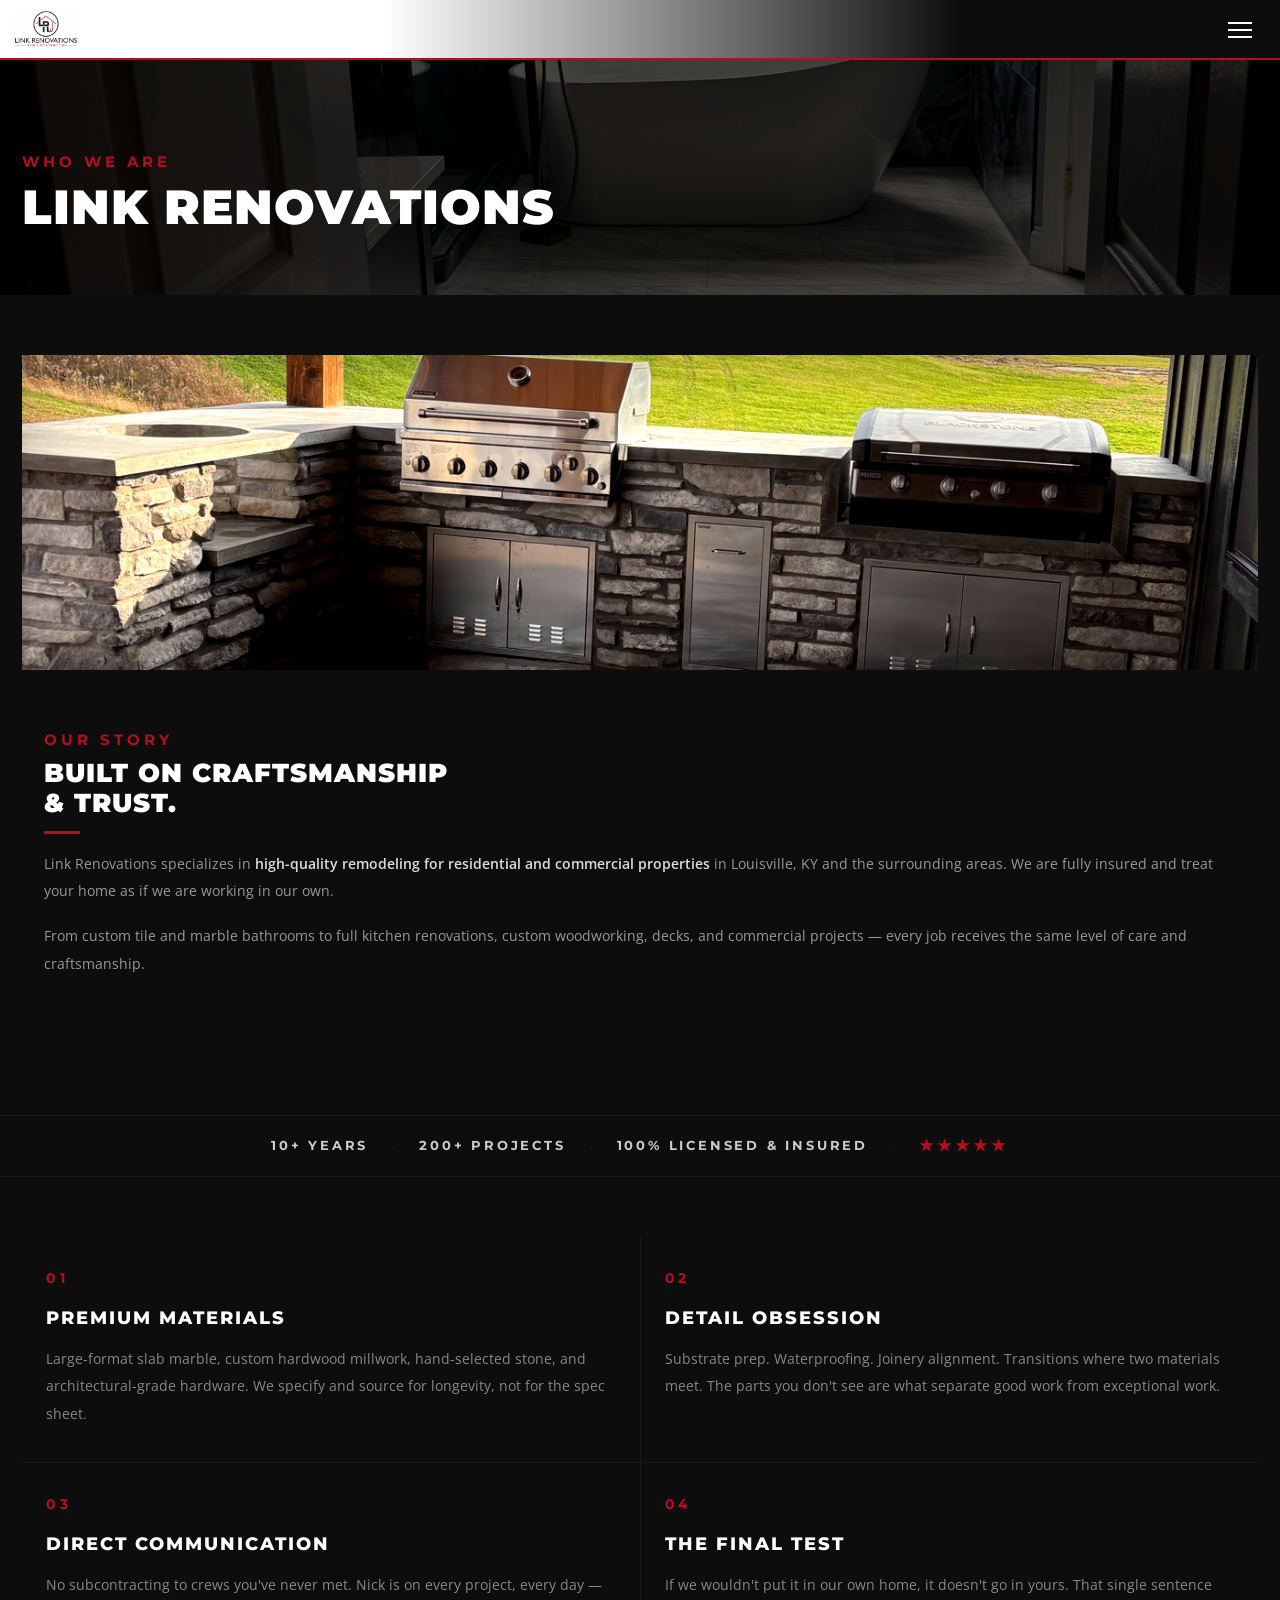
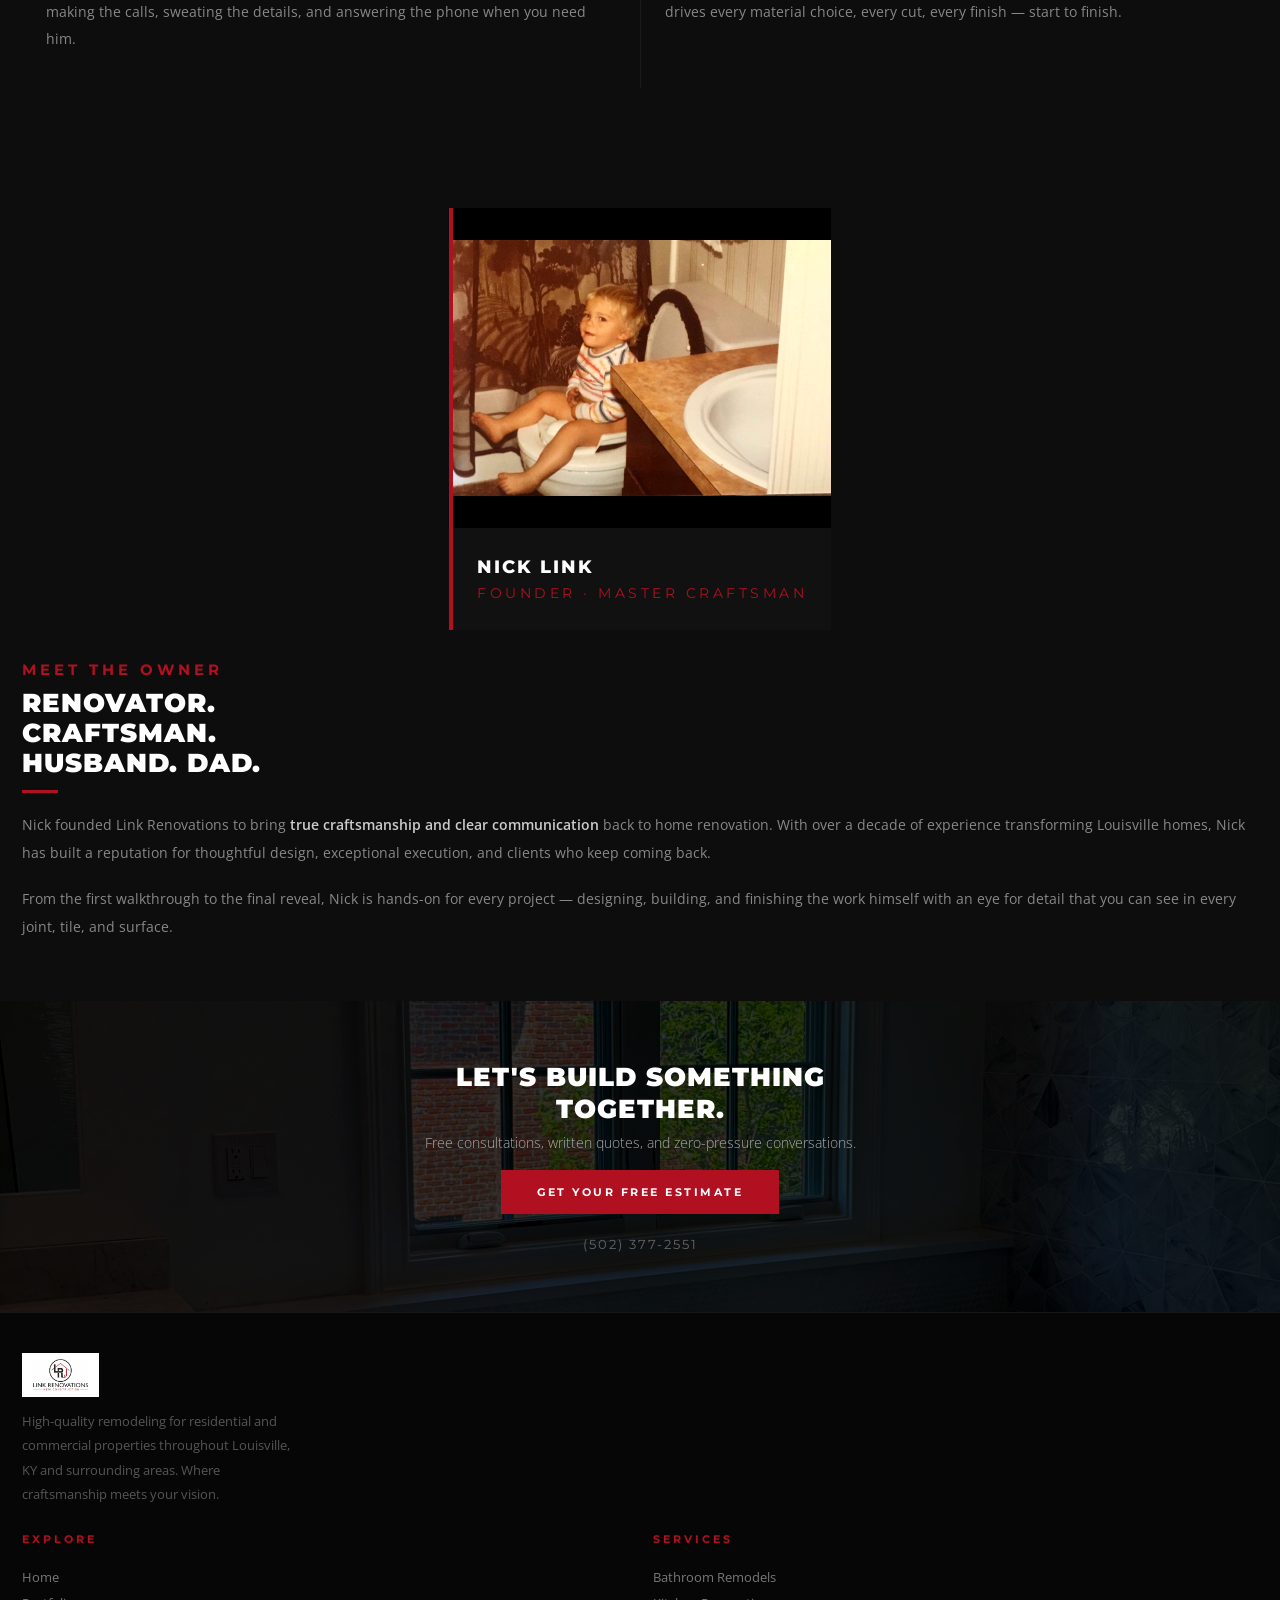
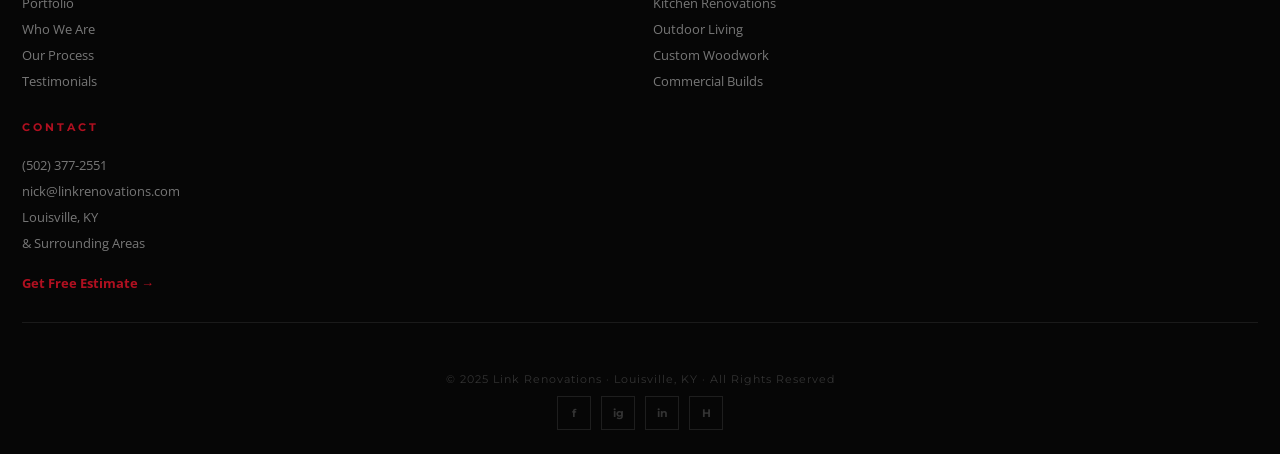
==== about.html @ a86e1983 "Swap Nick portrait to local file (prank for Nick's review) Replaces the proxied production-site port" ====
<!DOCTYPE html>
<html lang="en">
<head>
  <meta charset="UTF-8">
  <meta name="viewport" content="width=device-width, initial-scale=1.0, viewport-fit=cover">
  <title>About — Link Renovations</title>
  <link href="https://fonts.googleapis.com/css2?family=Montserrat:wght@400;600;700;800;900&family=Open+Sans:wght@300;400;600&display=swap" rel="stylesheet">
  <link rel="stylesheet" href="shared.css">
  <link rel="stylesheet" href="mobile.css">
  <style>
    *, *::before, *::after { margin: 0; padding: 0; box-sizing: border-box; }
    html { scroll-behavior: smooth; }
    body { background: #0a0a0a; color: #fff; font-family: 'Open Sans', sans-serif; }

    nav { position: fixed; top: 0; left: 0; right: 0; z-index: 1000; height: 74px; background: linear-gradient(to right, #fff 20%, #0d0d0d 54%); border-bottom: 3px solid #b01020; display: flex; align-items: stretch; }
    .nav-logo { padding: 0 32px; display: flex; align-items: center; flex-shrink: 0; text-decoration: none; }
    .nav-logo img { height: 50px; display: block; }
    .nav-links { flex: 1; display: flex; align-items: center; justify-content: flex-end; gap: 32px; padding: 0 40px; }
    .nav-links a { color: #bbb; text-decoration: none; font-family: 'Montserrat', sans-serif; font-size: 10.5px; font-weight: 700; letter-spacing: 2.5px; text-transform: uppercase; }
    .nav-links a:hover, .nav-links a.active { color: #fff; }
    .nav-links .cta { background: #b01020; color: #fff; padding: 10px 22px; }
    .nav-links .cta:hover { background: #8f0d19; color: #fff; }

    .page-header { padding-top: 74px; height: 180px; position: relative; display: flex; align-items: flex-end; }
    .page-header-bg { position: absolute; inset: 0; background: linear-gradient(rgba(0,0,0,0.7), rgba(0,0,0,0.7)), url('photos/bath-06.jpg') center/cover; }
    .page-header-content { position: relative; z-index: 1; padding: 0 80px 24px; }
    .page-tag { font-family: 'Montserrat', sans-serif; font-size: 9.5px; font-weight: 700; letter-spacing: 5px; text-transform: uppercase; color: #b01020; margin-bottom: 12px; }
    .page-title { font-family: 'Montserrat', sans-serif; font-size: 52px; font-weight: 900; text-transform: uppercase; letter-spacing: 2px; }

    /* Story section */
    .story { display: grid; grid-template-columns: 420px 1fr; gap: 48px; padding: 36px 80px; align-items: center; background: #0d0d0d; }
    .story-image { width: 420px; height: 315px; background: url('photos/outdoor-02.jpg') center center / cover no-repeat; position: relative; }
    .story-image::after { content: ''; position: absolute; inset: 0; box-shadow: inset 0 0 80px rgba(0,0,0,0.3); }
    .story-text { padding: 0; display: flex; flex-direction: column; justify-content: center; background: transparent; }
    .section-tag { font-family: 'Montserrat', sans-serif; font-size: 9.5px; font-weight: 700; letter-spacing: 5px; text-transform: uppercase; color: #b01020; margin-bottom: 10px; }
    .section-title { font-family: 'Montserrat', sans-serif; font-size: 26px; font-weight: 900; text-transform: uppercase; letter-spacing: 1px; line-height: 1.1; }
    .section-rule { width: 36px; height: 3px; background: #b01020; margin: 12px 0 16px; }
    .story-text p { font-size: 14px; color: #999; line-height: 1.95; margin-bottom: 18px; }
    .story-text p strong { color: #ddd; font-weight: 600; }

    /* Trust strip — replaces the full Stats Band, sits between prose row and cards row in the merged Who We Are section */
    .trust-strip {
      display: flex;
      flex-wrap: wrap;
      justify-content: center;
      align-items: center;
      gap: 24px;
      padding: 22px 40px;
      background: #0d0d0d;
      border-top: 1px solid #1a1a1a;
      border-bottom: 1px solid #1a1a1a;
    }
    .trust-strip > span {
      font-family: 'Montserrat', sans-serif;
      font-size: 12.5px;
      font-weight: 700;
      letter-spacing: 2.8px;
      text-transform: uppercase;
      color: #ccc;
      white-space: nowrap;
      line-height: 1;
    }
    .trust-strip .trust-sep { color: #333; font-weight: 400; letter-spacing: 0; }
    .trust-strip .trust-stars { color: #b01020; font-size: 16px; letter-spacing: 4px; }

    /* The Standard (now Row 3 of merged Who We Are section) */
    .standard { padding: 0 80px 40px; background: #0d0d0d; }
    .standard-grid { display: grid; grid-template-columns: repeat(4, 1fr); gap: 1px; background: #1a1a1a; max-width: none; margin: 0; }
    .standard-card { background: #0d0d0d; padding: 28px 24px; border-bottom: 3px solid transparent; transition: border-color 0.25s, background 0.25s; }
    .standard-card:hover { border-color: #b01020; background: #111; }
    .standard-card-num { font-family: 'Montserrat', sans-serif; font-size: 11px; font-weight: 700; letter-spacing: 4px; color: #b01020; margin-bottom: 20px; }
    .standard-card-title { font-family: 'Montserrat', sans-serif; font-size: 18px; font-weight: 800; letter-spacing: 2px; text-transform: uppercase; margin-bottom: 16px; color: #fff; }
    .standard-card-desc { font-size: 14px; color: #888; line-height: 1.95; }

    /* Meet Nick */
    .nick-section { padding: 50px 80px; background: #0d0d0d; display: grid; grid-template-columns: 1fr 1.4fr; gap: 40px; align-items: center; }
    .nick-card { background: #111; padding: 0; border-left: 4px solid #b01020; overflow: hidden; }
    .nick-photo { width: 100%; height: 320px; background: url('photos/nick-portrait.jpg') center center/cover; background-position: center center !important; }
    .nick-card-body { padding: 28px 32px; }
    .nick-name { font-family: 'Montserrat', sans-serif; font-size: 18px; font-weight: 800; letter-spacing: 2px; text-transform: uppercase; }
    .nick-role { font-family: 'Montserrat', sans-serif; font-size: 10px; letter-spacing: 3px; color: #b01020; text-transform: uppercase; margin-top: 6px; }
    .nick-info p { font-size: 14px; color: #888; line-height: 2; margin-top: 18px; }
    .nick-info p strong { color: #ccc; font-weight: 600; }

    /* CTA */
    .cta-final { position: relative; min-height: 180px; display: flex; align-items: center; justify-content: center; text-align: center; overflow: hidden; }
    .cta-bg { position: absolute; inset: 0; background: linear-gradient(rgba(0,0,0,0.78), rgba(0,0,0,0.78)), url('photos/bath-11.jpg') center/cover; }
    .cta-content { position: relative; z-index: 1; padding: 0 40px; }
    .cta-content h2 { font-family: 'Montserrat', sans-serif; font-size: 24px; font-weight: 900; text-transform: uppercase; letter-spacing: 2px; margin-bottom: 8px; }
    .cta-content p { color: #aaa; font-size: 13px; margin-bottom: 18px; font-weight: 300; }
    .btn-red { font-family: 'Montserrat', sans-serif; background: #b01020; color: #fff; padding: 15px 36px; font-size: 11px; font-weight: 700; letter-spacing: 2.5px; text-transform: uppercase; text-decoration: none; display: inline-block; }
    .phone-line { display: block; margin-top: 22px; font-family: 'Montserrat', sans-serif; font-size: 13px; color: #666; letter-spacing: 2px; text-decoration: none; }

    footer { background: #060606; padding: 32px 80px; display: flex; justify-content: space-between; align-items: center; border-top: 1px solid #161616; }
    .footer-logo img { height: 36px; background: #fff; padding: 3px 6px; display: block; }
    .footer-copy { font-size: 11px; color: #333; letter-spacing: 1px; font-family: 'Montserrat', sans-serif; }
    .footer-social { display: flex; gap: 10px; }
    .social { width: 34px; height: 34px; border: 1px solid #1e1e1e; display: flex; align-items: center; justify-content: center; color: #333; font-size: 11px; font-weight: 700; text-decoration: none; font-family: 'Montserrat', sans-serif; }
    .social:hover { border-color: #b01020; color: #b01020; }
  
.gallery-item img, .featured-item img, .step-image, .about-photo, .story-image, .nick-photo, .nick-card .nick-photo { filter: contrast(1.10) brightness(1.04) saturate(1.18); transition: filter 0.3s, transform 0.4s ease; }
.gallery-item:hover img, .featured-item:hover img { filter: contrast(1.14) brightness(1.07) saturate(1.22); }
.hero-bg, .page-header-bg, .cta-bg { filter: contrast(1.12) brightness(1.05) saturate(1.20); }
.lightbox-img { filter: contrast(1.10) brightness(1.04) saturate(1.18); }



/* ─── MOBILE APP-LIKE NAV ─── */
.nav-hamburger { display: none; }
.mobile-drawer 

/* MOBILE TWEAKS — gradient nav, locked hamburger, hide hero red button */


/* MOBILE LOCK — prevent iOS scroll jitter on fixed bars */


/* Solid background for sticky bar safe-area */


/* Fluid page title: spans width without cutting */
.page-header-content { padding-left: 40px !important; padding-right: 40px !important; max-width: 100% !important; }
.page-title { font-size: clamp(28px, 4vw, 48px) !important; line-height: 1 !important; word-break: normal; white-space: nowrap; overflow: hidden; }


/* Larger red eyebrow tags (more readable) */
.page-tag, .section-tag, .featured-tag, .hero-eyebrow {
  font-size: 15px !important; letter-spacing: 4px !important;
}
.featured-link, .standard-card-num, .nick-role {
  font-size: 14px !important; letter-spacing: 3.5px !important;
}
.featured-item-cat, .gallery-item-cat, .drawer-tag, .featured-item-label, .stat-label {
  font-size: 12.5px !important; letter-spacing: 2.8px !important;
}


/* Show full photo composition (no cropping) for showcase elements */
.featured-item img { object-fit: contain !important; background: #0a0a0a; }
.about-photo, .nick-photo, .step-image {
  background-size: contain !important;
  background-repeat: no-repeat !important;
  background-position: center !important;
  background-color: #0a0a0a !important;
}
/* Story image: explicit 420x315 (4:3 to match source photo). Override shared.css's min-height: 480px !important rule that would otherwise force the box taller than needed. */
.story-image {
  background-size: cover !important;
  background-position: center !important;
  min-height: 0 !important;
  height: 315px !important;
}

/* About page mobile override: 2x2 standard cards grid (overrides mobile.css 1fr default) */
@media (max-width: 1280px) {
  .standard-grid { grid-template-columns: repeat(2, 1fr) !important; max-width: none !important; margin: 0 !important; }
  .standard-card { padding: 32px 24px !important; }
}

</style>
</head>
<body>

<nav>
  <a href="index.html" class="nav-logo"><img src="logo.png" alt="Link Renovations"></a>
  <div class="nav-links">
    <a href="index.html">Home</a>
    <a href="portfolio.html">Portfolio</a>
    <a href="about.html" class="active">Who We Are</a>
    <a href="process.html">Our Process</a>
    <a href="testimonials.html">Testimonials</a>
    <a href="contact.html" class="cta">Free Estimate</a>
  </div>
</nav>

<div class="page-header">
  <div class="page-header-bg"></div>
  <div class="page-header-content">
    <div class="page-tag">Who We Are</div>
    <div class="page-title">Link Renovations</div>
  </div>
</div>

<div class="story" id="story">
  <div class="story-image"></div>
  <div class="story-text">
    <div class="section-tag">Our Story</div>
    <div class="section-title">Built On Craftsmanship<br>& Trust.</div>
    <div class="section-rule"></div>
    <p>Link Renovations specializes in <strong>high-quality remodeling for residential and commercial properties</strong> in Louisville, KY and the surrounding areas. We are fully insured and treat your home as if we are working in our own.</p>
    <p>From custom tile and marble bathrooms to full kitchen renovations, custom woodworking, decks, and commercial projects — every job receives the same level of care and craftsmanship.</p>
  </div>
</div>

<!-- Trust strip — slim divider between prose row and cards row -->
<div class="trust-strip">
  <span>10+ Years</span>
  <span class="trust-sep" aria-hidden="true">·</span>
  <span>200+ Projects</span>
  <span class="trust-sep" aria-hidden="true">·</span>
  <span>100% Licensed &amp; Insured</span>
  <span class="trust-sep" aria-hidden="true">·</span>
  <span class="trust-stars" aria-label="5 out of 5 star rating"><span aria-hidden="true">★★★★★</span></span>
</div>

<!-- THE STANDARD -->
<div class="standard" id="standard">
  <div class="standard-grid">
    <div class="standard-card">
      <div class="standard-card-num">01</div>
      <div class="standard-card-title">Premium Materials</div>
      <div class="standard-card-desc">Large-format slab marble, custom hardwood millwork, hand-selected stone, and architectural-grade hardware. We specify and source for longevity, not for the spec sheet.</div>
    </div>
    <div class="standard-card">
      <div class="standard-card-num">02</div>
      <div class="standard-card-title">Detail Obsession</div>
      <div class="standard-card-desc">Substrate prep. Waterproofing. Joinery alignment. Transitions where two materials meet. The parts you don't see are what separate good work from exceptional work.</div>
    </div>
    <div class="standard-card">
      <div class="standard-card-num">03</div>
      <div class="standard-card-title">Direct Communication</div>
      <div class="standard-card-desc">No subcontracting to crews you've never met. Nick is on every project, every day — making the calls, sweating the details, and answering the phone when you need him.</div>
    </div>
    <div class="standard-card">
      <div class="standard-card-num">04</div>
      <div class="standard-card-title">The Final Test</div>
      <div class="standard-card-desc">If we wouldn't put it in our own home, it doesn't go in yours. That single sentence drives every material choice, every cut, every finish — start to finish.</div>
    </div>
  </div>
</div>

<div class="nick-section" id="meet-nick">
  <div class="nick-card">
    <div class="nick-photo"></div>
    <div class="nick-card-body">
      <div class="nick-name">Nick Link</div>
      <div class="nick-role">Founder · Master Craftsman</div>
    </div>
  </div>
  <div class="nick-info">
    <div class="section-tag">Meet The Owner</div>
    <div class="section-title">Renovator.<br>Craftsman.<br>Husband. Dad.</div>
    <div class="section-rule"></div>
    <p>Nick founded Link Renovations to bring <strong>true craftsmanship and clear communication</strong> back to home renovation. With over a decade of experience transforming Louisville homes, Nick has built a reputation for thoughtful design, exceptional execution, and clients who keep coming back.</p>
    <p>From the first walkthrough to the final reveal, Nick is hands-on for every project — designing, building, and finishing the work himself with an eye for detail that you can see in every joint, tile, and surface.</p>
  </div>
</div>

<div class="cta-final">
  <div class="cta-bg"></div>
  <div class="cta-content">
    <h2>Let's Build Something<br>Together.</h2>
    <p>Free consultations, written quotes, and zero-pressure conversations.</p>
    <a href="contact.html" class="btn-red">Get Your Free Estimate</a>
    <a href="tel:5023772551" class="phone-line">(502) 377-2551</a>
  </div>
</div>

<footer class="upgraded">
  <div class="footer-grid">
    <div class="footer-col">
      <div class="footer-logo"><img src="logo.png" alt="Link Renovations" style="height: 44px; background: #fff; padding: 6px 10px; display: block;"></div>
      <p class="footer-tagline">High-quality remodeling for residential and commercial properties throughout Louisville, KY and surrounding areas. Where craftsmanship meets your vision.</p>
    </div>
    <div class="footer-col">
      <h4>Explore</h4>
      <a href="index.html">Home</a>
      <a href="portfolio.html">Portfolio</a>
      <a href="about.html">Who We Are</a>
      <a href="process.html">Our Process</a>
      <a href="testimonials.html">Testimonials</a>
    </div>
    <div class="footer-col">
      <h4>Services</h4>
      <a href="portfolio.html">Bathroom Remodels</a>
      <a href="portfolio.html">Kitchen Renovations</a>
      <a href="portfolio.html">Outdoor Living</a>
      <a href="portfolio.html">Custom Woodwork</a>
      <a href="portfolio.html">Commercial Builds</a>
    </div>
    <div class="footer-col">
      <h4>Contact</h4>
      <a href="tel:5023772551">(502) 377-2551</a>
      <a href="mailto:nick@linkrenovations.com">nick@linkrenovations.com</a>
      <p>Louisville, KY<br>&amp; Surrounding Areas</p>
      <a href="contact.html" style="color: #b01020; font-weight: 700; margin-top: 14px;">Get Free Estimate →</a>
    </div>
  </div>
  <div class="footer-bottom">
    <div class="footer-copy">© 2025 Link Renovations · Louisville, KY · All Rights Reserved</div>
    <div class="footer-social">
      <a href="#" class="social">f</a>
      <a href="#" class="social">ig</a>
      <a href="#" class="social">in</a>
      <a href="#" class="social">H</a>
    </div>
  </div>
</footer>


<button class="nav-hamburger" aria-label="Menu" onclick="toggleDrawer()"><span></span><span></span><span></span></button>
<div class="mobile-drawer" id="mobileDrawer">
  <div class="drawer-overlay" onclick="toggleDrawer()"></div>
  <div class="drawer-panel">
    <div class="drawer-header">
      <div class="drawer-tag">Link Renovations</div>
      <button class="drawer-close" onclick="toggleDrawer()" aria-label="Close">&times;</button>
    </div>
    <div class="drawer-links">
      <a href="index.html">Home</a>
      <a href="portfolio.html">Portfolio</a>
      <a href="about.html" class="active">Who We Are</a>
      <a href="process.html">Our Process</a>
      <a href="testimonials.html">Testimonials</a>
      <a href="contact.html">Free Estimate</a>
    </div>
    <div class="drawer-contact">
      <div class="drawer-contact-label">Get In Touch</div>
      <a href="tel:5023772551">(502) 377-2551</a>
      <a href="mailto:nick@linkrenovations.com">nick@linkrenovations.com</a>
    </div>
  </div>
</div>
<button class="back-to-top" aria-label="Back to top" onclick="window.scrollTo({top:0, behavior: 'smooth'})"><svg viewBox="0 0 24 24" fill="currentColor"><path d="M12 4l-8 8h5v8h6v-8h5z"/></svg></button>

<script src="shared.js"></script>
</body>
</html>
---- shared.css ----
/* ─── SHARED DESKTOP CSS ───
   Single source of truth for desktop styling shared across all 7 pages.
   Edit here once; every page picks it up. */

/* Global guard: never let an image overflow its container, on any breakpoint.
   Without this, gallery/featured images with intrinsic width (e.g. 1280px)
   force horizontal scroll on phones, pushing fixed nav elements off-screen. */
img { max-width: 100%; height: auto; }
html, body { overflow-x: clip; }

/* Polish pass: image fitting, hover transitions, reveal animation */
.gallery-item img, .featured-item img, .step-image, .about-photo, .story-image, .nick-photo, .nick-card .nick-photo {
  filter: contrast(1.10) brightness(1.04) saturate(1.18);
  transition: filter 0.3s, transform 0.4s ease;
}
.gallery-item:hover img, .featured-item:hover img {
  filter: contrast(1.14) brightness(1.07) saturate(1.22);
}
.hero-bg, .page-header-bg, .cta-bg {
  filter: contrast(1.12) brightness(1.05) saturate(1.20);
}
.lightbox-img { filter: contrast(1.10) brightness(1.04) saturate(1.18); }

.featured-item img { object-fit: cover !important; object-position: center !important; background: transparent; }
.about-photo, .story-image, .step-image {
  background-size: cover !important;
  background-position: center !important;
  background-color: transparent !important;
  min-height: 480px !important;
}
.nick-photo {
  background-size: cover !important;
  background-position: center top !important;
  background-color: transparent !important;
}

/* Larger red eyebrow tags (more readable) */
.page-tag, .section-tag, .featured-tag, .hero-eyebrow {
  font-size: 15px !important; letter-spacing: 4px !important;
}
.featured-link, .standard-card-num, .nick-role {
  font-size: 14px !important; letter-spacing: 3.5px !important;
}
.featured-item-cat, .gallery-item-cat, .drawer-tag, .featured-item-label, .stat-label {
  font-size: 12.5px !important; letter-spacing: 2.8px !important;
}

/* Scroll-reveal animation */
.reveal { opacity: 0; transform: translateY(28px); transition: opacity 0.8s ease, transform 0.8s ease; }
.reveal.visible { opacity: 1; transform: translateY(0); }

/* Hover/focus polish */
a, button { transition: color 0.2s, background 0.2s, border-color 0.2s, opacity 0.2s, transform 0.25s; }
.btn-red:hover, .submit-btn:hover { transform: translateY(-1px); box-shadow: 0 8px 24px rgba(176, 16, 32, 0.3); }
.btn-ghost:hover { border-color: #b01020 !important; color: #fff !important; }
.featured-link:hover { color: #fff !important; }
.featured-item { transition: transform 0.4s ease; }
.featured-item:hover { transform: translateY(-4px); }
.service { transition: background 0.3s, border-color 0.3s, transform 0.3s; }
.service:hover { transform: translateY(-3px); }
.value, .standard-card { transition: background 0.3s, border-color 0.3s, transform 0.3s; }
.value:hover, .standard-card:hover { transform: translateY(-3px); }

/* Form field polish */
.form-field input, .form-field select, .form-field textarea { transition: border-color 0.2s, background 0.2s, box-shadow 0.2s; }
.form-field input:focus, .form-field select:focus, .form-field textarea:focus { box-shadow: 0 0 0 3px rgba(176, 16, 32, 0.15); }

/* Upgraded footer */
footer.upgraded { padding: 70px 80px 30px !important; flex-direction: column !important; align-items: stretch !important; gap: 0 !important; }
.footer-grid { display: grid; grid-template-columns: 1.4fr 1fr 1fr 1fr; gap: 60px; padding-bottom: 50px; border-bottom: 1px solid #1a1a1a; margin-bottom: 26px; }
.footer-col h4 { font-family: 'Montserrat', sans-serif; font-size: 11px; font-weight: 700; letter-spacing: 3px; color: #b01020; text-transform: uppercase; margin-bottom: 18px; }
.footer-col a, .footer-col p { display: block; color: #777; text-decoration: none; font-size: 13px; line-height: 2; font-family: 'Open Sans', sans-serif; }
.footer-col a:hover { color: #fff; }
.footer-col .footer-tagline { color: #555; font-size: 13px; line-height: 1.85; margin-top: 12px; max-width: 280px; }
.footer-bottom { display: flex; justify-content: space-between; align-items: center; flex-wrap: wrap; gap: 14px; }

/* Section Nav (sub-nav under main nav) */
.section-nav { position: fixed; top: 74px; left: 0; right: 0; z-index: 900; background: transparent; border-bottom: none; padding: 14px 80px; display: flex; justify-content: flex-end; gap: 8px; flex-wrap: nowrap; overflow-x: auto; -webkit-overflow-scrolling: touch; pointer-events: none; }
.section-nav::-webkit-scrollbar { display: none; }
.section-nav a { pointer-events: auto; font-family: 'Montserrat', sans-serif; font-size: 9.5px; font-weight: 700; letter-spacing: 1.5px; line-height: 1; color: #fff; text-decoration: none; padding: 7px 14px 6px; border: 1px solid rgba(255,255,255,0.25); border-radius: 999px; white-space: nowrap; transition: all 0.2s; text-transform: uppercase; background: rgba(0,0,0,0.55); backdrop-filter: blur(6px); -webkit-backdrop-filter: blur(6px); display: inline-flex; align-items: center; justify-content: center; }
.section-nav a:hover { color: #fff; border-color: #555; }
.section-nav a.active { color: #fff; background: #b01020; border-color: #b01020; }

body.has-section-nav .page-header { padding-top: 138px; }
body.has-section-nav .hero { padding-top: 64px; }

/* Back to Top */
.back-to-top { position: fixed; bottom: 80px; right: 22px; width: 50px; height: 50px; border-radius: 50%; background: #b01020; color: #fff; border: none; cursor: pointer; z-index: 800; opacity: 0; transform: translateY(20px); transition: opacity 0.3s, transform 0.3s, background 0.2s; pointer-events: none; box-shadow: 0 8px 24px rgba(0,0,0,0.5); display: flex; align-items: center; justify-content: center; }
.back-to-top.visible { opacity: 1; transform: translateY(0); pointer-events: auto; }
.back-to-top:hover { background: #8f0d19; transform: translateY(-3px); }
.back-to-top svg { width: 18px; height: 18px; }

/* Hamburger + drawer (desktop default = hidden; mobile.css un-hides) */
.nav-hamburger { display: none; }
.mobile-drawer { display: none; }

/* ─── WALKTHROUGHS (portrait video tours) ─── */
.walkthroughs { background: #0d0d0d; padding: 90px 80px 100px; }
.walkthroughs-header { display: flex; justify-content: space-between; align-items: flex-end; margin-bottom: 40px; gap: 30px; }
.walkthroughs-header .featured-tag { margin-bottom: 10px; }
.walkthroughs-header .section-title { font-size: 28px; }
.walkthroughs-grid { display: grid; grid-template-columns: repeat(3, 1fr); gap: 14px; }
.video-card { position: relative; overflow: hidden; cursor: pointer; aspect-ratio: 9 / 16; background: #000; border-radius: 4px; }
.video-card img { position: absolute; inset: 0; width: 100%; height: 100%; object-fit: cover; display: block; transition: transform 0.5s ease, filter 0.3s; }
.video-card:hover img { transform: scale(1.04); filter: brightness(1.05); }
.video-play { position: absolute; top: 50%; left: 50%; transform: translate(-50%, -50%); width: 64px; height: 64px; background: #b01020; border-radius: 50%; display: flex; align-items: center; justify-content: center; color: #fff; box-shadow: 0 8px 24px rgba(0,0,0,0.6); transition: transform 0.25s, background 0.25s; pointer-events: none; }
.video-card:hover .video-play { transform: translate(-50%, -50%) scale(1.08); background: #c41a2c; }
.video-play svg { width: 26px; height: 26px; margin-left: 3px; display: block; }
.video-meta { position: absolute; left: 0; right: 0; bottom: 0; padding: 18px 20px; background: linear-gradient(transparent, rgba(0,0,0,0.85)); pointer-events: none; }
.video-cat { font-family: 'Montserrat', sans-serif; font-size: 9.5px; font-weight: 700; letter-spacing: 3px; color: #b01020; text-transform: uppercase; margin-bottom: 6px; }
.video-label { font-family: 'Montserrat', sans-serif; font-size: 13px; font-weight: 700; letter-spacing: 0.5px; text-transform: uppercase; color: #fff; line-height: 1.3; }

.video-lightbox { position: fixed; inset: 0; z-index: 9999; background: rgba(0,0,0,0.95); display: none; align-items: center; justify-content: center; }
.video-lightbox.open { display: flex; }
.video-lightbox video { max-width: 90vw; max-height: 90vh; outline: none; }
.video-close { position: absolute; top: 24px; right: 32px; background: none; border: none; color: #fff; font-size: 36px; cursor: pointer; font-family: 'Montserrat', sans-serif; font-weight: 300; opacity: 0.7; transition: opacity 0.2s; }
.video-close:hover { opacity: 1; }
---- mobile.css ----
/* ─── MOBILE REBUILD (clean-sweep) ─── */
@media (max-width: 1280px) {
  body { padding-top: 60px !important; padding-bottom: 0 !important; }

  /* Top nav: white logo block on left, hamburger on right (matches desktop colors) */
  nav {
    position: fixed !important; top: 0 !important; left: 0 !important; right: 0 !important;
    height: 60px !important; flex-direction: row !important; padding: 0 !important;
    background: linear-gradient(to right, #fff 0%, #fff 30%, #0d0d0d 75%) !important;
    border-bottom: 2px solid #b01020 !important;
    z-index: 1200 !important;
    align-items: center !important;
  }
  .nav-logo { background: transparent !important; padding: 0 14px !important; height: 100% !important; width: auto !important; flex-shrink: 0 !important; display: flex !important; align-items: center !important; border-bottom: none !important; }
  .nav-logo img { height: 36px !important; }
  .nav-links { display: none !important; }
  .nav-hamburger {
    display: flex !important; flex-direction: column; justify-content: center; gap: 5px;
    width: 44px; height: 44px; border: none; background: transparent;
    position: fixed !important; right: 8px !important; top: 8px !important; transform: none !important;
    z-index: 1300 !important; cursor: pointer; padding: 0;
  }
  .nav-hamburger span { display: block; width: 24px; height: 2px; background: #fff; transition: all 0.3s; }
  .nav-hamburger.open span:nth-child(1) { transform: translateY(7px) rotate(45deg); }
  .nav-hamburger.open span:nth-child(2) { opacity: 0; }
  .nav-hamburger.open span:nth-child(3) { transform: translateY(-7px) rotate(-45deg); }

  /* Drawer (unchanged structure) */
  .mobile-drawer { display: block !important; position: fixed; inset: 0; z-index: 1500; pointer-events: none; }
  .mobile-drawer.open { pointer-events: auto; }
  .drawer-overlay { position: absolute; inset: 0; background: rgba(0,0,0,0.65); opacity: 0; transition: opacity 0.3s; }
  .mobile-drawer.open .drawer-overlay { opacity: 1; }
  .drawer-panel {
    position: absolute; top: 0; right: 0; bottom: 0; width: 82%; max-width: 320px;
    background: #0d0d0d; transform: translateX(100%); transition: transform 0.3s ease;
    display: flex; flex-direction: column; border-left: 3px solid #b01020;
  }
  .mobile-drawer.open .drawer-panel { transform: translateX(0); }
  .drawer-header { padding: 24px 28px 20px; border-bottom: 1px solid #1a1a1a; display: flex; justify-content: space-between; align-items: center; }
  .drawer-tag { font-family: 'Montserrat', sans-serif; font-size: 10px; font-weight: 700; letter-spacing: 3px; color: #b01020; text-transform: uppercase; }
  .drawer-close { background: none; border: none; color: #fff; font-size: 28px; line-height: 1; cursor: pointer; font-family: 'Montserrat', sans-serif; font-weight: 300; padding: 0; }
  .drawer-links { display: flex; flex-direction: column; padding: 8px 0; }
  .drawer-links a { color: #ddd; text-decoration: none; padding: 16px 28px; font-family: 'Montserrat', sans-serif; font-size: 13px; font-weight: 700; letter-spacing: 2px; text-transform: uppercase; border-bottom: 1px solid #131313; display: flex; justify-content: space-between; align-items: center; }
  .drawer-links a.active { color: #b01020; }
  .drawer-links a::after { content: '›'; color: #444; font-size: 18px; font-weight: 400; }
  .drawer-cta { padding: 20px 28px; }
  .drawer-cta a { display: block; background: #b01020; color: #fff; text-align: center; padding: 14px 20px; font-family: 'Montserrat', sans-serif; font-size: 11px; font-weight: 700; letter-spacing: 2.5px; text-transform: uppercase; text-decoration: none; }
  .drawer-contact { margin-top: auto; padding: 20px 28px; border-top: 1px solid #1a1a1a; }
  .drawer-contact-label { font-family: 'Montserrat', sans-serif; font-size: 10px; font-weight: 700; letter-spacing: 3px; color: #555; text-transform: uppercase; margin-bottom: 8px; }
  .drawer-contact a { color: #ccc; text-decoration: none; font-family: 'Montserrat', sans-serif; font-size: 14px; letter-spacing: 1px; display: block; padding: 4px 0; }

  /* Section nav (sub-nav): wrap pills so none clip; centered */
  .section-nav {
    top: 60px !important; padding: 8px 14px !important;
    justify-content: center !important; gap: 4px !important;
    background: linear-gradient(to bottom, rgba(10,10,10,0.95), rgba(10,10,10,0.8)) !important;
    backdrop-filter: blur(8px) !important; -webkit-backdrop-filter: blur(8px) !important;
    border-bottom: 1px solid rgba(255,255,255,0.06) !important;
    overflow-x: visible !important; flex-wrap: wrap !important; row-gap: 4px !important;
  }
  .section-nav a {
    font-size: 7.5px !important; padding: 4px 8px 3px !important;
    letter-spacing: 0.8px !important; line-height: 1 !important;
    background: rgba(255,255,255,0.06) !important;
    border-color: rgba(255,255,255,0.18) !important;
    flex: 0 0 auto !important;
  }
  body.has-section-nav { padding-top: 116px !important; }
  body.has-section-nav { padding-top: 110px !important; }
  body.has-section-nav .hero { padding-top: 30px !important; min-height: auto !important; }
  body.has-section-nav .page-header { padding-top: 24px !important; }

  /* HERO — same desktop ingredients stacked: photo bg, gradient, logo, eyebrow, h1, sub, both CTAs */
  .hero {
    flex-direction: column !important; align-items: center !important; justify-content: center !important;
    text-align: center !important;
    padding: 60px 24px 70px !important;
    min-height: 90vh !important;
    height: auto !important;
    gap: 0 !important;
    position: relative !important;
  }
  .hero-bg { filter: blur(2px) brightness(0.85) saturate(1.05) !important; transform: scale(1.04) !important; inset: 0 !important; }
  .hero-bg::after {
    background:
      linear-gradient(to bottom, rgba(0,0,0,0.55) 0%, rgba(0,0,0,0.4) 35%, rgba(0,0,0,0.65) 100%),
      radial-gradient(ellipse at 50% 50%, rgba(0,0,0,0.3) 0%, rgba(0,0,0,0) 70%) !important;
  }
  .hero-logo-side {
    padding: 0 !important; order: -1 !important; width: 100% !important;
    margin-bottom: 28px !important; display: flex !important; justify-content: center !important;
    animation: none !important;
  }
  .hero-logo-stage { width: clamp(170px, 50vw, 240px) !important; padding: 0 8px !important; box-sizing: content-box !important; }
  .hero-logo-stage::before { inset: -10% -14% !important; background: radial-gradient(ellipse at center, rgba(0,0,0,0.55) 0%, rgba(0,0,0,0) 65%) !important; filter: blur(12px) !important; }
  .hero-logo-stage img { width: 100% !important; filter: drop-shadow(0 10px 24px rgba(0,0,0,0.7)) drop-shadow(0 0 16px rgba(0,0,0,0.5)) !important; }
  .hero-content {
    padding: 0 !important; max-width: 100% !important; width: 100% !important;
    text-align: center !important; position: relative !important; z-index: 1 !important;
  }
  .hero-content h1, .hero h1 {
    text-align: center !important; font-size: clamp(26px, 8.4vw, 40px) !important;
    line-height: 1.08 !important; letter-spacing: 0.5px !important;
    margin: 0 auto 20px !important; max-width: 100% !important;
  }
  .hero h1 em { color: #b01020 !important; }
  .hero-eyebrow {
    font-size: 11px !important; letter-spacing: 3.5px !important;
    color: #fff !important; margin: 0 auto 18px !important;
    text-align: center !important;
    text-shadow: 0 1px 8px rgba(0,0,0,0.95), 0 2px 14px rgba(0,0,0,0.7) !important;
  }
  .hero-sub {
    font-size: 14.5px !important; line-height: 1.65 !important;
    color: #ddd !important; max-width: 320px !important;
    margin: 0 auto 30px !important; text-align: center !important;
  }
  .hero-actions {
    flex-direction: column !important; align-items: stretch !important; justify-content: center !important;
    gap: 12px !important; width: 100% !important; max-width: 320px !important; margin: 0 auto !important;
  }
  .hero-actions a, .hero-actions .btn-red, .hero-actions .btn-ghost {
    display: inline-block !important; text-align: center !important;
    padding: 15px 32px !important; width: 100% !important;
  }
  .hero h1, .hero-eyebrow, .hero-sub {
    text-shadow: 0 2px 16px rgba(0,0,0,0.85), 0 1px 4px rgba(0,0,0,0.6) !important;
  }
  .hero-scroll { display: none !important; }

  /* PAGE HEADER (inner pages) — same red eyebrow + big title, smaller */
  .page-header { padding-top: 60px !important; height: auto !important; min-height: 220px !important; padding-bottom: 32px !important; }
  .page-header-content { padding: 32px 22px !important; max-width: 100% !important; }
  .page-title { font-size: 30px !important; letter-spacing: 1px !important; line-height: 1.05 !important; white-space: normal !important; overflow: visible !important; word-break: normal !important; }
  .page-tag { font-size: 9px !important; letter-spacing: 4px !important; }
  .page-sub { font-size: 13.5px !important; }

  /* SECTION COMMON — smaller padding, same colors */
  .section, .services, .featured, .featured-strip, .featured-section, .testimonial-section, .about-teaser, .cta-final, .story, .standard, .nick-section, .process, .intro-block, .promise, .featured-quote, .testimonials-section, .testimonials-grid, .trust, .filter-bar, .gallery-wrap, .contact-grid, .service-area {
    padding-left: 22px !important; padding-right: 22px !important;
  }
  .section, .services, .featured, .about-teaser, .testimonial-section, .story, .standard, .nick-section, .testimonials-section, .featured-quote, .promise, .trust, .service-area {
    padding-top: 60px !important; padding-bottom: 60px !important;
  }
  .featured-strip, .featured-section { padding: 60px 22px 28px !important; }
  .intro-block { padding: 60px 22px 30px !important; max-width: 100% !important; }
  .process { padding: 0 22px 60px !important; }

  .section-title { font-size: 26px !important; line-height: 1.15 !important; letter-spacing: 1px !important; }
  .section-tag, .featured-tag { font-size: 10px !important; letter-spacing: 4px !important; }

  /* HOMEPAGE STATS BAND */
  .stats-band-inner { grid-template-columns: 1fr 1fr !important; }
  .stat-card { padding: 26px 12px !important; min-width: 0 !important; }
  .stats-band-inner { min-width: 0 !important; }
  .stat-num { font-size: 36px !important; margin-bottom: 8px !important; }
  .count-stars { font-size: 24px !important; letter-spacing: 3px !important; }
  .stat-label { font-size: 10px !important; letter-spacing: 2.5px !important; }

  /* HERO STATS OVERLAY (mobile, full-width bottom) */
  .hero-stats {
    position: absolute !important; left: 0 !important; right: 0 !important; bottom: 0 !important;
    margin: 0 !important; padding: 0 !important; max-width: 100% !important;
  }
  .hero-stats .stats-band-inner { grid-template-columns: repeat(4, 1fr) !important; gap: 0 !important; background: transparent !important; }
  .hero-stats .stat-card { padding: 10px 4px !important; background: rgba(0,0,0,0.6) !important; }
  .hero-stats .stat-num { font-size: 16px !important; margin-bottom: 3px !important; }
  .hero-stats .count-stars { font-size: 12px !important; letter-spacing: 1px !important; }
  .hero-stats .stat-label { font-size: 7px !important; letter-spacing: 1px !important; line-height: 1.2 !important; }

  /* HOMEPAGE / PORTFOLIO FEATURED GRID */
  .featured-header { flex-direction: column !important; align-items: flex-start !important; gap: 14px !important; }
  .featured-sub { text-align: left !important; max-width: 100% !important; font-size: 13px !important; }
  .featured-title { font-size: 24px !important; }
  .featured-grid {
    grid-template-columns: 1fr 1fr !important;
    grid-template-rows: 180px 180px 180px !important;
    gap: 6px !important;
  }
  .featured-item:nth-child(1) { grid-row: auto !important; grid-column: 1 / span 2 !important; }
  .featured-item-overlay { opacity: 1 !important; padding: 14px !important; }
  .featured-item-label { font-size: 12px !important; }
  .featured-item-cat { font-size: 9px !important; letter-spacing: 2.5px !important; }
  .featured-divider { padding: 24px 22px 0 !important; }

  /* SERVICES grid */
  .services-grid { grid-template-columns: 1fr !important; }
  .service { padding: 30px 22px !important; }

  /* HOMEPAGE ABOUT TEASER */
  .about-teaser { display: flex !important; flex-direction: column !important; gap: 30px !important; grid-template-columns: 1fr !important; }
  .about-body, .about-photo { width: 100% !important; max-width: 100% !important; min-width: 0 !important; }
  .about-body { padding: 0 !important; }
  .about-photo { height: 260px !important; }

  /* TESTIMONIAL */
  .testimonial-section { flex-direction: column !important; gap: 30px !important; grid-template-columns: 1fr !important; display: flex !important; }
  .testimonial-left, .testimonial-quote { width: 100% !important; }
  .quote-text { font-size: 15px !important; line-height: 1.7 !important; }

  /* CTA FINAL */
  .cta-final { min-height: 300px !important; padding: 60px 22px !important; }
  .cta-content h2 { font-size: 26px !important; letter-spacing: 1px !important; }
  .cta-content p { font-size: 14px !important; }

  /* PORTFOLIO filter + gallery */
  .filter-bar { padding: 16px 22px !important; gap: 6px !important; overflow-x: auto !important; flex-wrap: nowrap !important; -webkit-overflow-scrolling: touch; }
  .filter-btn { padding: 9px 14px !important; font-size: 9.5px !important; letter-spacing: 1.5px !important; }
  .gallery-wrap { padding: 36px 22px 60px !important; }
  .gallery { columns: 2 !important; column-gap: 4px !important; }
  .gallery-item { margin-bottom: 4px !important; }
  .gallery-item-overlay { opacity: 1 !important; padding: 10px !important; }
  .gallery-item-cat { font-size: 8.5px !important; }
  .lightbox-prev, .lightbox-next { font-size: 30px !important; padding: 12px !important; }

  /* ABOUT */
  .story { display: flex !important; flex-direction: column !important; gap: 0 !important; min-height: auto !important; }
  .story-text { padding: 60px 22px !important; }
  .story-image { width: 100% !important; height: 280px !important; min-height: 280px !important; }
  .standard-grid { grid-template-columns: 1fr !important; gap: 1px !important; }
  .standard-card { padding: 36px 24px !important; }
  .nick-section { display: flex !important; flex-direction: column !important; gap: 30px !important; grid-template-columns: 1fr !important; }
  .nick-photo { width: 100% !important; height: 320px !important; }
  .nick-card-body { padding: 28px 24px !important; }

  /* PROCESS */
  .step { display: flex !important; flex-direction: column !important; gap: 14px !important; padding: 36px 0 !important; grid-template-columns: 1fr !important; }
  .step-num { font-size: 64px !important; }
  .step-image { height: 220px !important; border-left-width: 3px !important; }
  .promise h2 { font-size: 20px !important; line-height: 1.4 !important; letter-spacing: 1px !important; }

  /* TESTIMONIALS PAGE */
  .featured-quote .quote-text { font-size: 17px !important; line-height: 1.6 !important; }
  .featured-quote .quote-mark { font-size: 80px !important; }
  .testimonials-grid { grid-template-columns: 1fr !important; gap: 16px !important; padding-left: 0 !important; padding-right: 0 !important; }
  .testimonial-card { padding: 30px 24px !important; }

  /* CONTACT */
  .contact-grid { display: flex !important; flex-direction: column !important; min-height: auto !important; grid-template-columns: 1fr !important; }
  .contact-info { padding: 50px 24px !important; }
  .contact-form-wrap { padding: 50px 24px !important; }
  .contact-form-header .section-title { font-size: 24px !important; }
  .form-row { grid-template-columns: 1fr !important; gap: 18px !important; }
  .service-area { padding: 50px 22px !important; }
  .area-cities { gap: 8px !important; }
  .city-chip { font-size: 10px !important; padding: 8px 14px !important; }

  /* THANK YOU */
  main { padding: 60px 22px !important; }
  .ty-title { font-size: 36px !important; }
  .ty-message { font-size: 15px !important; }
  .ty-actions { flex-direction: column !important; gap: 10px !important; }

  /* WALKTHROUGHS (portrait video tours) */
  .walkthroughs { padding: 60px 22px 70px !important; }
  .walkthroughs-header { flex-direction: column !important; align-items: flex-start !important; gap: 14px !important; margin-bottom: 24px !important; }
  .walkthroughs-header .section-title { font-size: 22px !important; }
  .walkthroughs-grid { grid-template-columns: 1fr 1fr !important; gap: 8px !important; }
  .video-card { aspect-ratio: 9 / 16 !important; border-radius: 3px !important; }
  .video-play { width: 48px !important; height: 48px !important; box-shadow: 0 6px 16px rgba(0,0,0,0.6) !important; }
  .video-play svg { width: 20px !important; height: 20px !important; margin-left: 2px !important; }
  .video-meta { padding: 12px 12px !important; }
  .video-cat { font-size: 8.5px !important; letter-spacing: 2px !important; margin-bottom: 4px !important; }
  .video-label { font-size: 11px !important; line-height: 1.25 !important; }

  /* FOOTER */
  footer, footer.upgraded { padding: 40px 22px 24px !important; flex-direction: column !important; align-items: stretch !important; gap: 24px !important; }
  .footer-grid { grid-template-columns: 1fr 1fr !important; gap: 26px !important; padding-bottom: 26px !important; }
  .footer-col:first-child { grid-column: span 2; }
  .footer-bottom { flex-direction: column; text-align: center; gap: 10px !important; }
  .footer-copy { font-size: 10.5px !important; }

  /* Back to top */
  .back-to-top { bottom: 18px !important; right: 14px !important; width: 44px !important; height: 44px !important; }

  /* GLOBAL TYPOGRAPHY BUMPS */
  body { -webkit-text-size-adjust: 100%; }

  /* Hide bottom mobile bar (removed) */
  .mobile-cta-bar { display: none !important; }
}
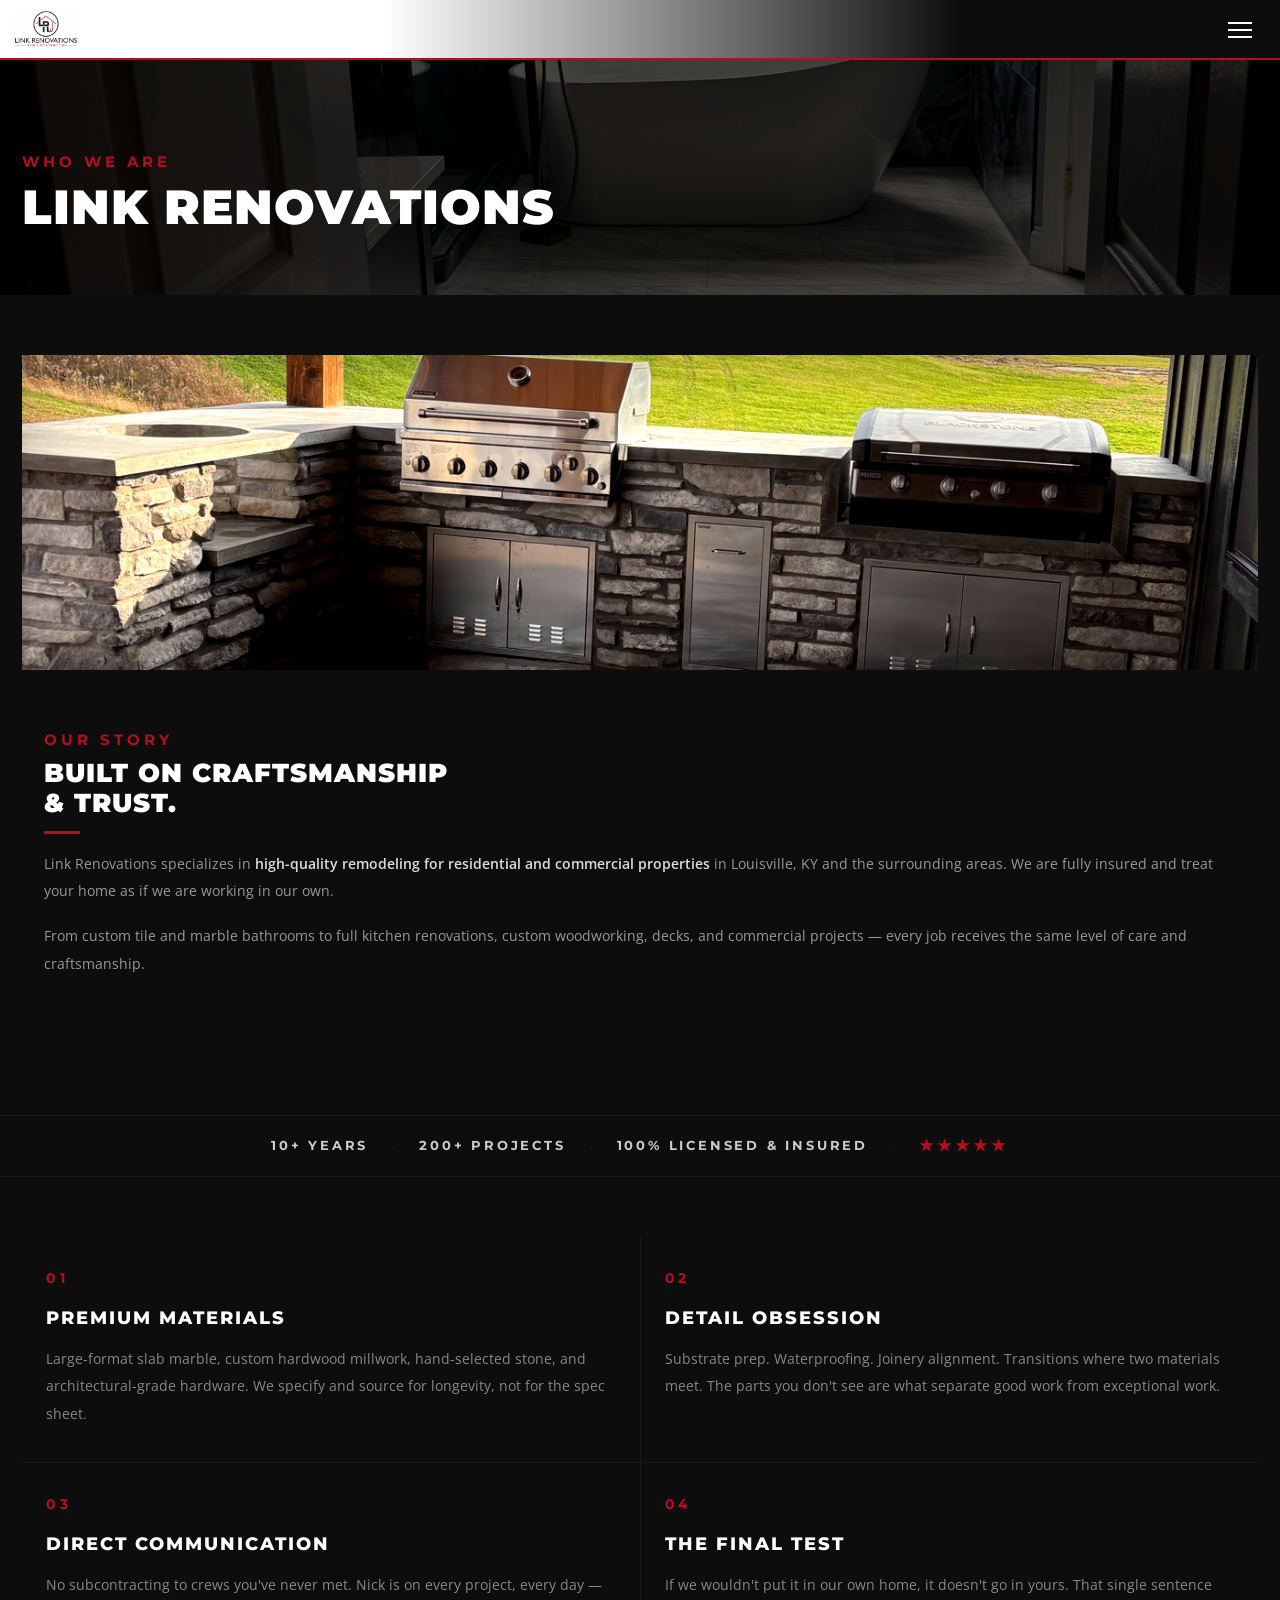
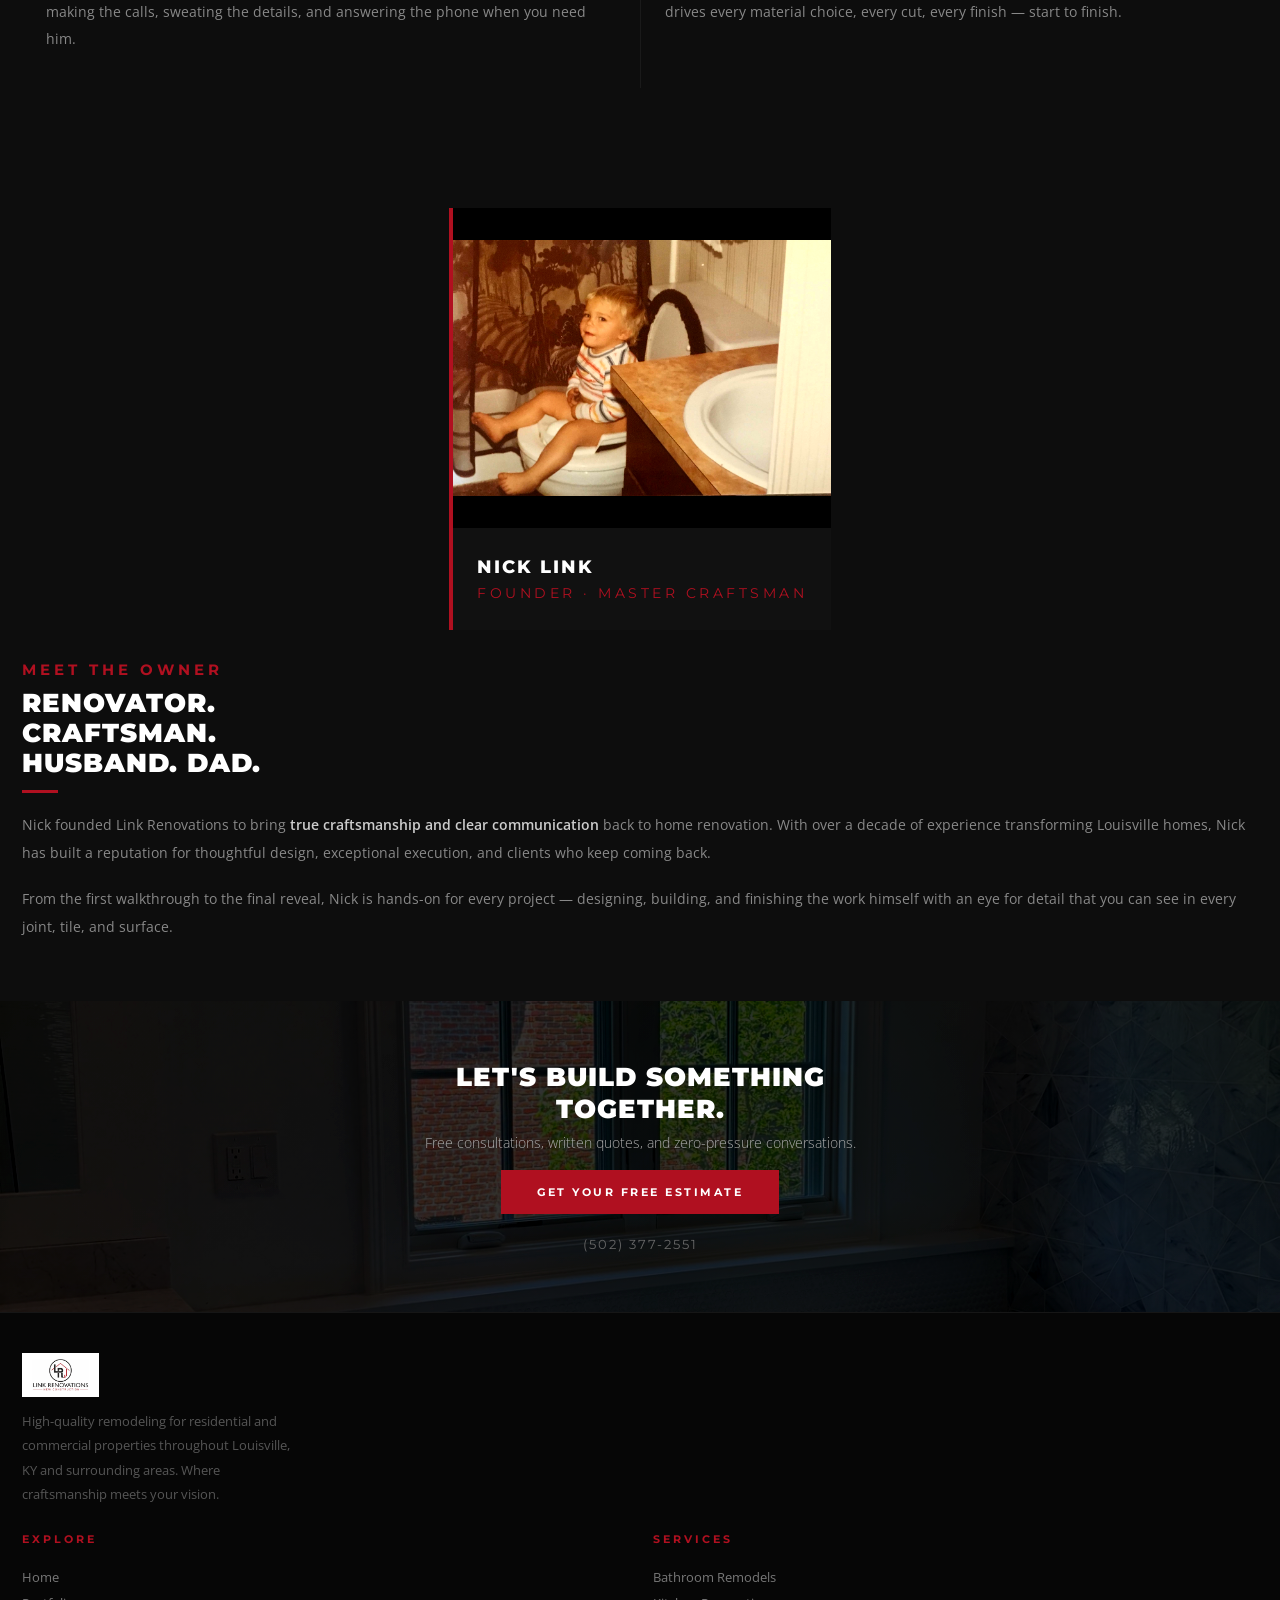
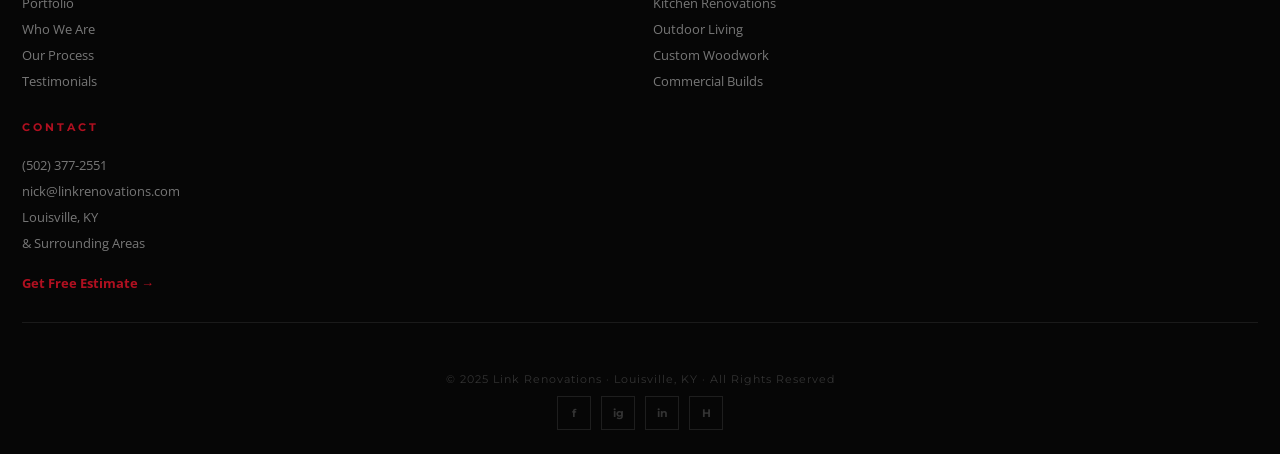
==== commit 022a5dd8: "Align About / Process / Testimonials page headers to Portfolio's 280px height User wants all 4 secon" ====
--- a/about.html
+++ b/about.html
@@ -21,9 +21,9 @@
     .nav-links .cta { background: #b01020; color: #fff; padding: 10px 22px; }
     .nav-links .cta:hover { background: #8f0d19; color: #fff; }
 
-    .page-header { padding-top: 74px; height: 180px; position: relative; display: flex; align-items: flex-end; }
+    .page-header { padding-top: 74px; height: 280px; position: relative; display: flex; align-items: flex-end; }
     .page-header-bg { position: absolute; inset: 0; background: linear-gradient(rgba(0,0,0,0.7), rgba(0,0,0,0.7)), url('photos/bath-06.jpg') center/cover; }
-    .page-header-content { position: relative; z-index: 1; padding: 0 80px 24px; }
+    .page-header-content { position: relative; z-index: 1; padding: 0 80px 32px; }
     .page-tag { font-family: 'Montserrat', sans-serif; font-size: 9.5px; font-weight: 700; letter-spacing: 5px; text-transform: uppercase; color: #b01020; margin-bottom: 12px; }
     .page-title { font-family: 'Montserrat', sans-serif; font-size: 52px; font-weight: 900; text-transform: uppercase; letter-spacing: 2px; }
 
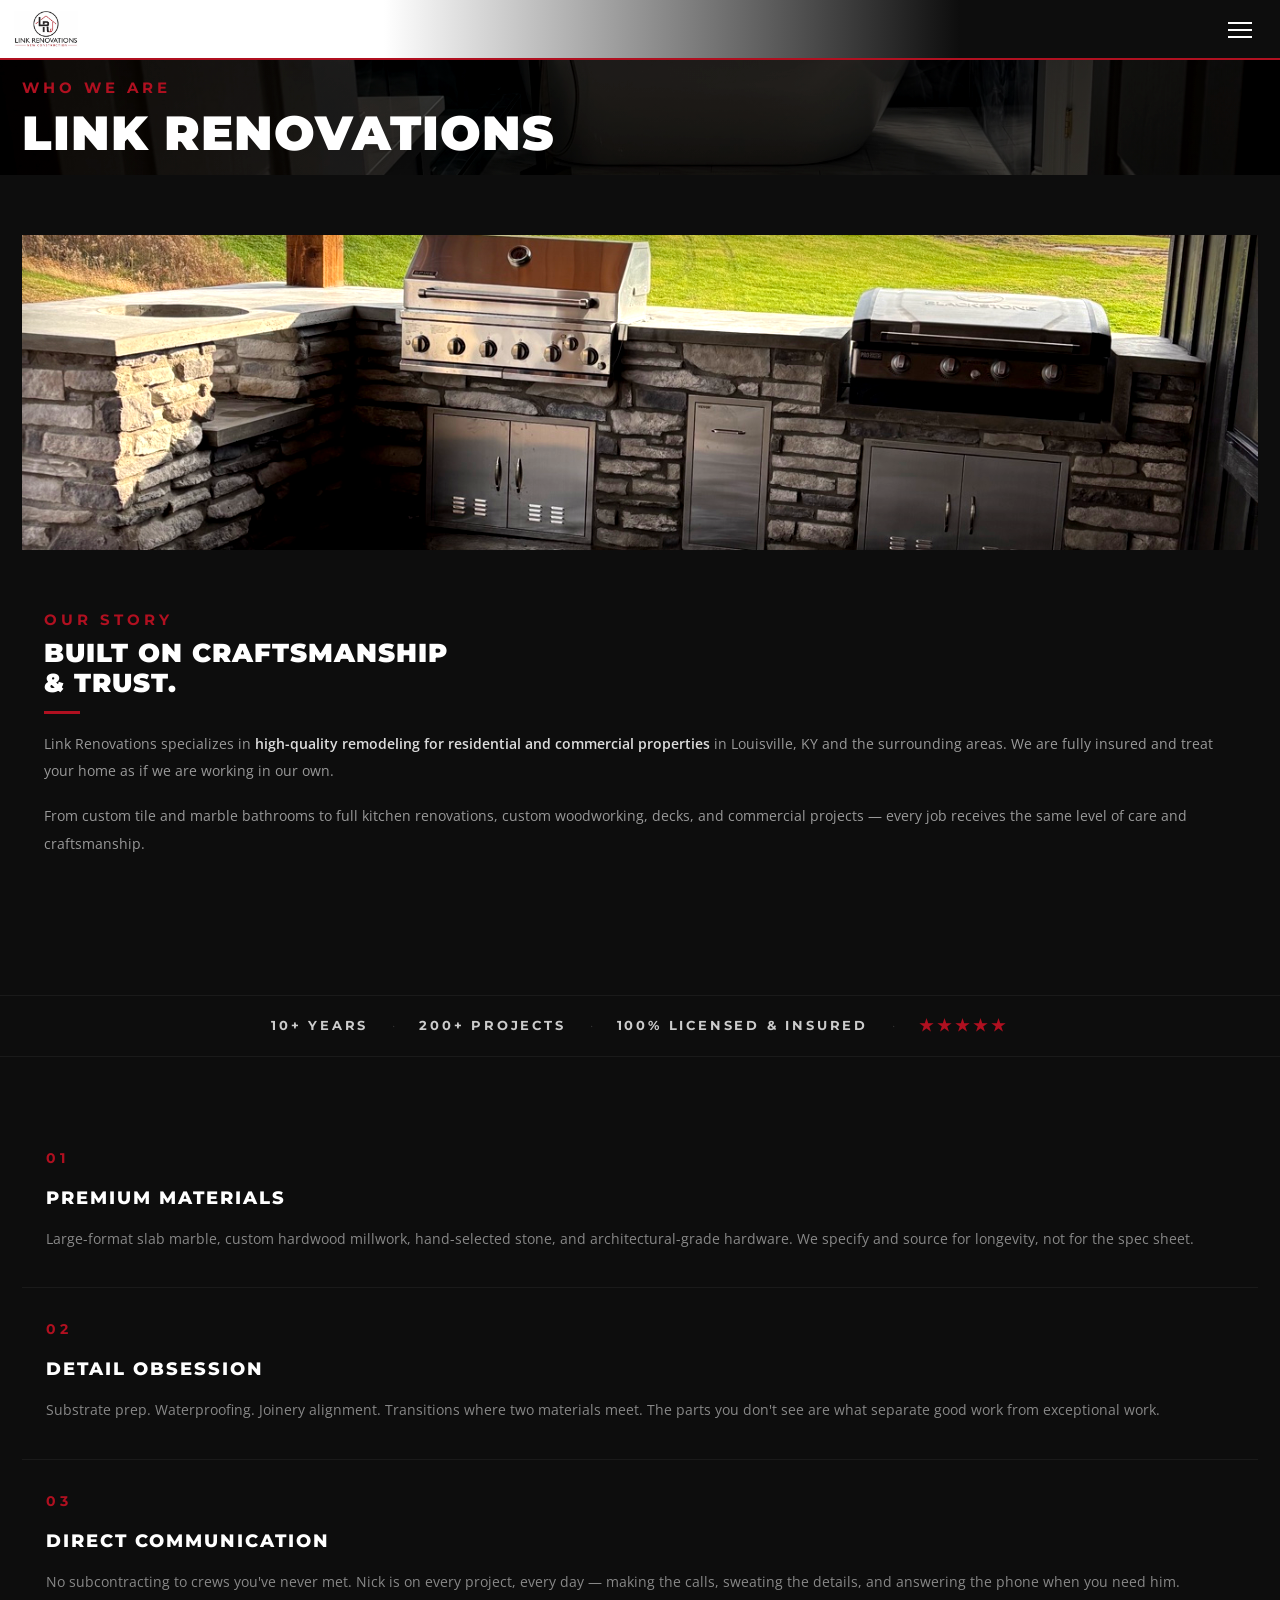
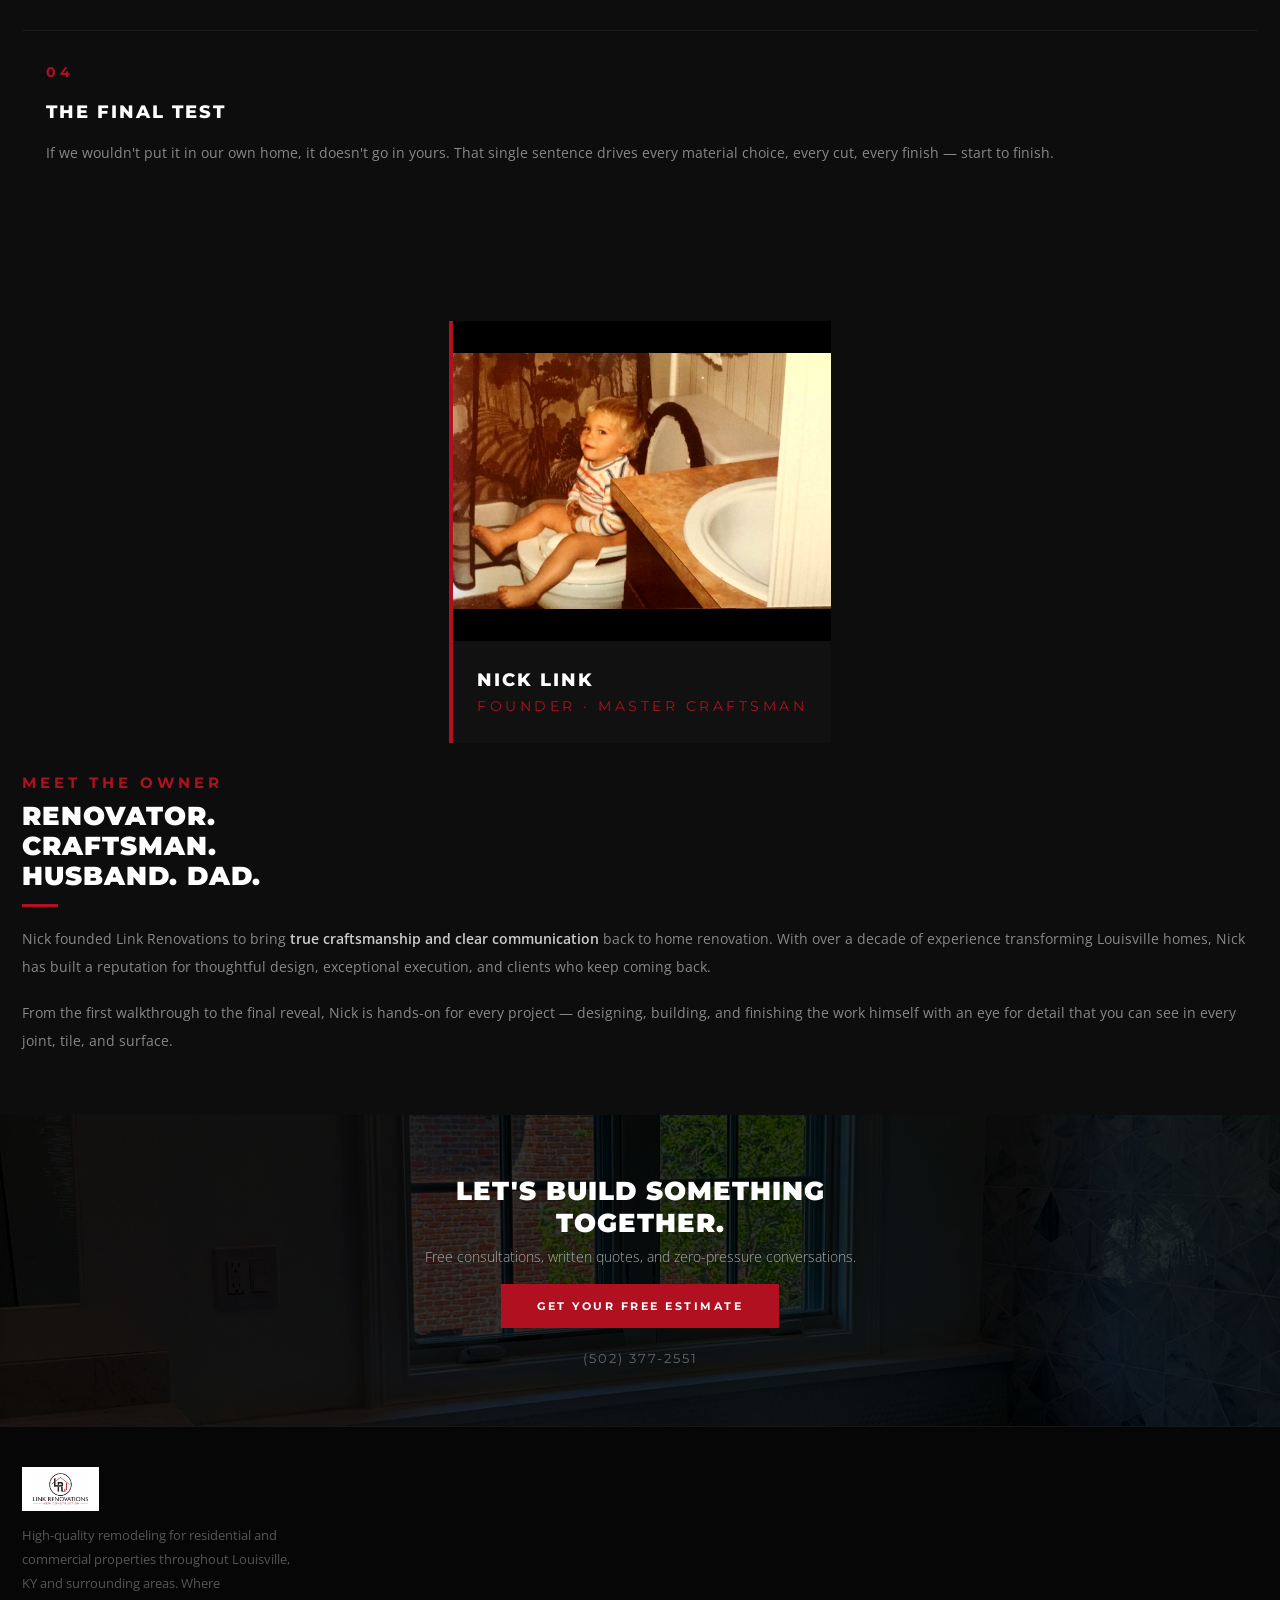
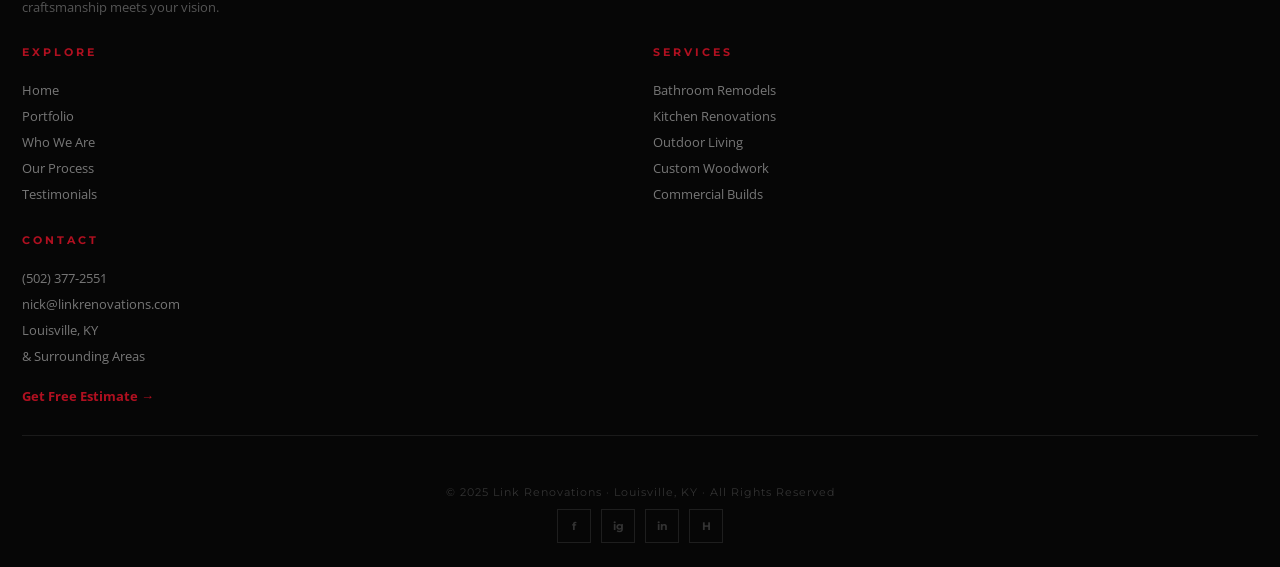
==== commit 26b5e2ed: "Mobile polish: tighter inner-page headers + per-page bug fixes Page-header banners on all inner page" ====
--- a/about.html
+++ b/about.html
@@ -21,9 +21,9 @@
     .nav-links .cta { background: #b01020; color: #fff; padding: 10px 22px; }
     .nav-links .cta:hover { background: #8f0d19; color: #fff; }
 
-    .page-header { padding-top: 74px; height: 280px; position: relative; display: flex; align-items: flex-end; }
+    .page-header { padding-top: 74px; height: 280px; position: relative; display: flex; align-items: flex-start; }
     .page-header-bg { position: absolute; inset: 0; background: linear-gradient(rgba(0,0,0,0.7), rgba(0,0,0,0.7)), url('photos/bath-06.jpg') center/cover; }
-    .page-header-content { position: relative; z-index: 1; padding: 0 80px 32px; }
+    .page-header-content { position: relative; z-index: 1; padding: 46px 80px 0; }
     .page-tag { font-family: 'Montserrat', sans-serif; font-size: 9.5px; font-weight: 700; letter-spacing: 5px; text-transform: uppercase; color: #b01020; margin-bottom: 12px; }
     .page-title { font-family: 'Montserrat', sans-serif; font-size: 52px; font-weight: 900; text-transform: uppercase; letter-spacing: 2px; }
 
@@ -151,9 +151,11 @@
   height: 315px !important;
 }
 
-/* About page mobile override: 2x2 standard cards grid (overrides mobile.css 1fr default) */
+/* About page mobile override: stack standard cards single-column so titles like
+   "DETAIL OBSESSION" don't clip the viewport. Matches mobile.css default but kept
+   explicit here to defeat any source-order conflicts from this file's other rules. */
 @media (max-width: 1280px) {
-  .standard-grid { grid-template-columns: repeat(2, 1fr) !important; max-width: none !important; margin: 0 !important; }
+  .standard-grid { grid-template-columns: 1fr !important; max-width: none !important; margin: 0 !important; }
   .standard-card { padding: 32px 24px !important; }
 }
 
--- a/mobile.css
+++ b/mobile.css
@@ -128,12 +128,23 @@
   }
   .hero-scroll { display: none !important; }
 
-  /* PAGE HEADER (inner pages) — same red eyebrow + big title, smaller */
-  .page-header { padding-top: 60px !important; height: auto !important; min-height: 220px !important; padding-bottom: 32px !important; }
-  .page-header-content { padding: 32px 22px !important; max-width: 100% !important; }
+  /* PAGE HEADER (inner pages) — pinned tight to the top of the banner.
+     The body already has padding-top:60 to clear the fixed nav, so the page-header
+     itself only needs minimal top padding. min-height stays ≥110 so the eyebrow +
+     title (page-tag ~12px + 8px margin + page-title ~28px) never clip. */
+  .page-header {
+    padding-top: 10px !important; height: auto !important;
+    min-height: 110px !important; padding-bottom: 18px !important;
+    display: flex !important; align-items: flex-start !important;
+    justify-content: flex-start !important;
+  }
+  .page-header-content { padding: 8px 22px 0 !important; max-width: 100% !important; }
   .page-title { font-size: 30px !important; letter-spacing: 1px !important; line-height: 1.05 !important; white-space: normal !important; overflow: visible !important; word-break: normal !important; }
   .page-tag { font-size: 9px !important; letter-spacing: 4px !important; }
   .page-sub { font-size: 13.5px !important; }
+  /* Pages with section-nav: body padding already accounts for it; zero out the
+     page-header's own padding so the eyebrow sits right under the section-nav row. */
+  body.has-section-nav .page-header { padding-top: 0 !important; min-height: 100px !important; }
 
   /* SECTION COMMON — smaller padding, same colors */
   .section, .services, .featured, .featured-strip, .featured-section, .testimonial-section, .about-teaser, .cta-final, .story, .standard, .nick-section, .process, .intro-block, .promise, .featured-quote, .testimonials-section, .testimonials-grid, .trust, .filter-bar, .gallery-wrap, .contact-grid, .service-area {
@@ -204,13 +215,23 @@
   .cta-content p { font-size: 14px !important; }
 
   /* PORTFOLIO filter + gallery */
-  .filter-bar { padding: 16px 22px !important; gap: 6px !important; overflow-x: auto !important; flex-wrap: nowrap !important; -webkit-overflow-scrolling: touch; }
+  /* Filter bar sticks below the section-nav (which sits at top:60 and is ~50px tall).
+     Without an explicit mobile top, the desktop top:74 leaves the bar trapped behind
+     the section-nav and it scrolls out of view. */
+  .filter-bar {
+    padding: 16px 22px !important; gap: 6px !important;
+    overflow-x: auto !important; flex-wrap: nowrap !important;
+    -webkit-overflow-scrolling: touch;
+    position: sticky !important; top: 110px !important; z-index: 99 !important;
+    background: #0d0d0d !important;
+  }
   .filter-btn { padding: 9px 14px !important; font-size: 9.5px !important; letter-spacing: 1.5px !important; }
   .gallery-wrap { padding: 36px 22px 60px !important; }
   .gallery { columns: 2 !important; column-gap: 4px !important; }
   .gallery-item { margin-bottom: 4px !important; }
   .gallery-item-overlay { opacity: 1 !important; padding: 10px !important; }
-  .gallery-item-cat { font-size: 8.5px !important; }
+  .gallery-item-cat { font-size: 8.5px !important; letter-spacing: 2px !important; }
+  .gallery-item-caption { font-size: 10px !important; letter-spacing: 0.3px !important; line-height: 1.3 !important; }
   .lightbox-prev, .lightbox-next { font-size: 30px !important; padding: 12px !important; }
 
   /* ABOUT */
@@ -223,10 +244,21 @@
   .nick-photo { width: 100% !important; height: 320px !important; }
   .nick-card-body { padding: 28px 24px !important; }
 
-  /* PROCESS */
-  .step { display: flex !important; flex-direction: column !important; gap: 14px !important; padding: 36px 0 !important; grid-template-columns: 1fr !important; }
-  .step-num { font-size: 64px !important; }
-  .step-image { height: 220px !important; border-left-width: 3px !important; }
+  /* PROCESS — text-only on mobile (per Dustin's call). Photo block hidden so each
+     step reads as step-num + heading + paragraph stacked, with no visual weight
+     from imagery. Desktop still renders the full 3-column layout with photos. */
+  .step {
+    display: flex !important;
+    flex-direction: column !important;
+    gap: 6px !important;
+    padding: 24px 0 !important;
+    align-items: flex-start !important;
+  }
+  .step-num { font-size: 40px !important; line-height: 1 !important; margin-bottom: 4px !important; }
+  .step-content h3 { font-size: 16px !important; letter-spacing: 1.5px !important; margin-bottom: 8px !important; }
+  .step-content p { font-size: 13px !important; line-height: 1.7 !important; }
+  /* Step photo hidden on mobile (parity exception — process page only). */
+  .step-image { display: none !important; }
   .promise h2 { font-size: 20px !important; line-height: 1.4 !important; letter-spacing: 1px !important; }
 
   /* TESTIMONIALS PAGE */
@@ -251,17 +283,23 @@
   .ty-message { font-size: 15px !important; }
   .ty-actions { flex-direction: column !important; gap: 10px !important; }
 
-  /* WALKTHROUGHS (portrait video tours) */
+  /* WALKTHROUGHS — Card is 4:3 on mobile (closer to actual video aspect; less of
+     the card area is dominated by the caption block than 16:9 was). Caption stays
+     as a bottom overlay but with a much lighter gradient and smaller text so the
+     full thumbnail (the actual room) is visible through it. */
   .walkthroughs { padding: 60px 22px 70px !important; }
   .walkthroughs-header { flex-direction: column !important; align-items: flex-start !important; gap: 14px !important; margin-bottom: 24px !important; }
   .walkthroughs-header .section-title { font-size: 22px !important; }
   .walkthroughs-grid { grid-template-columns: 1fr 1fr !important; gap: 8px !important; }
-  .video-card { aspect-ratio: 9 / 16 !important; border-radius: 3px !important; }
-  .video-play { width: 48px !important; height: 48px !important; box-shadow: 0 6px 16px rgba(0,0,0,0.6) !important; }
-  .video-play svg { width: 20px !important; height: 20px !important; margin-left: 2px !important; }
-  .video-meta { padding: 12px 12px !important; }
-  .video-cat { font-size: 8.5px !important; letter-spacing: 2px !important; margin-bottom: 4px !important; }
-  .video-label { font-size: 11px !important; line-height: 1.25 !important; }
+  .video-card { aspect-ratio: 4 / 3 !important; border-radius: 3px !important; }
+  .video-play { width: 44px !important; height: 44px !important; box-shadow: 0 6px 16px rgba(0,0,0,0.6) !important; }
+  .video-play svg { width: 18px !important; height: 18px !important; margin-left: 2px !important; }
+  .video-meta {
+    padding: 8px 10px 8px !important;
+    background: linear-gradient(transparent 30%, rgba(0,0,0,0.55)) !important;
+  }
+  .video-cat { font-size: 7.5px !important; letter-spacing: 1.5px !important; margin-bottom: 2px !important; }
+  .video-label { font-size: 9.5px !important; letter-spacing: 0.3px !important; line-height: 1.2 !important; }
 
   /* FOOTER */
   footer, footer.upgraded { padding: 40px 22px 24px !important; flex-direction: column !important; align-items: stretch !important; gap: 24px !important; }
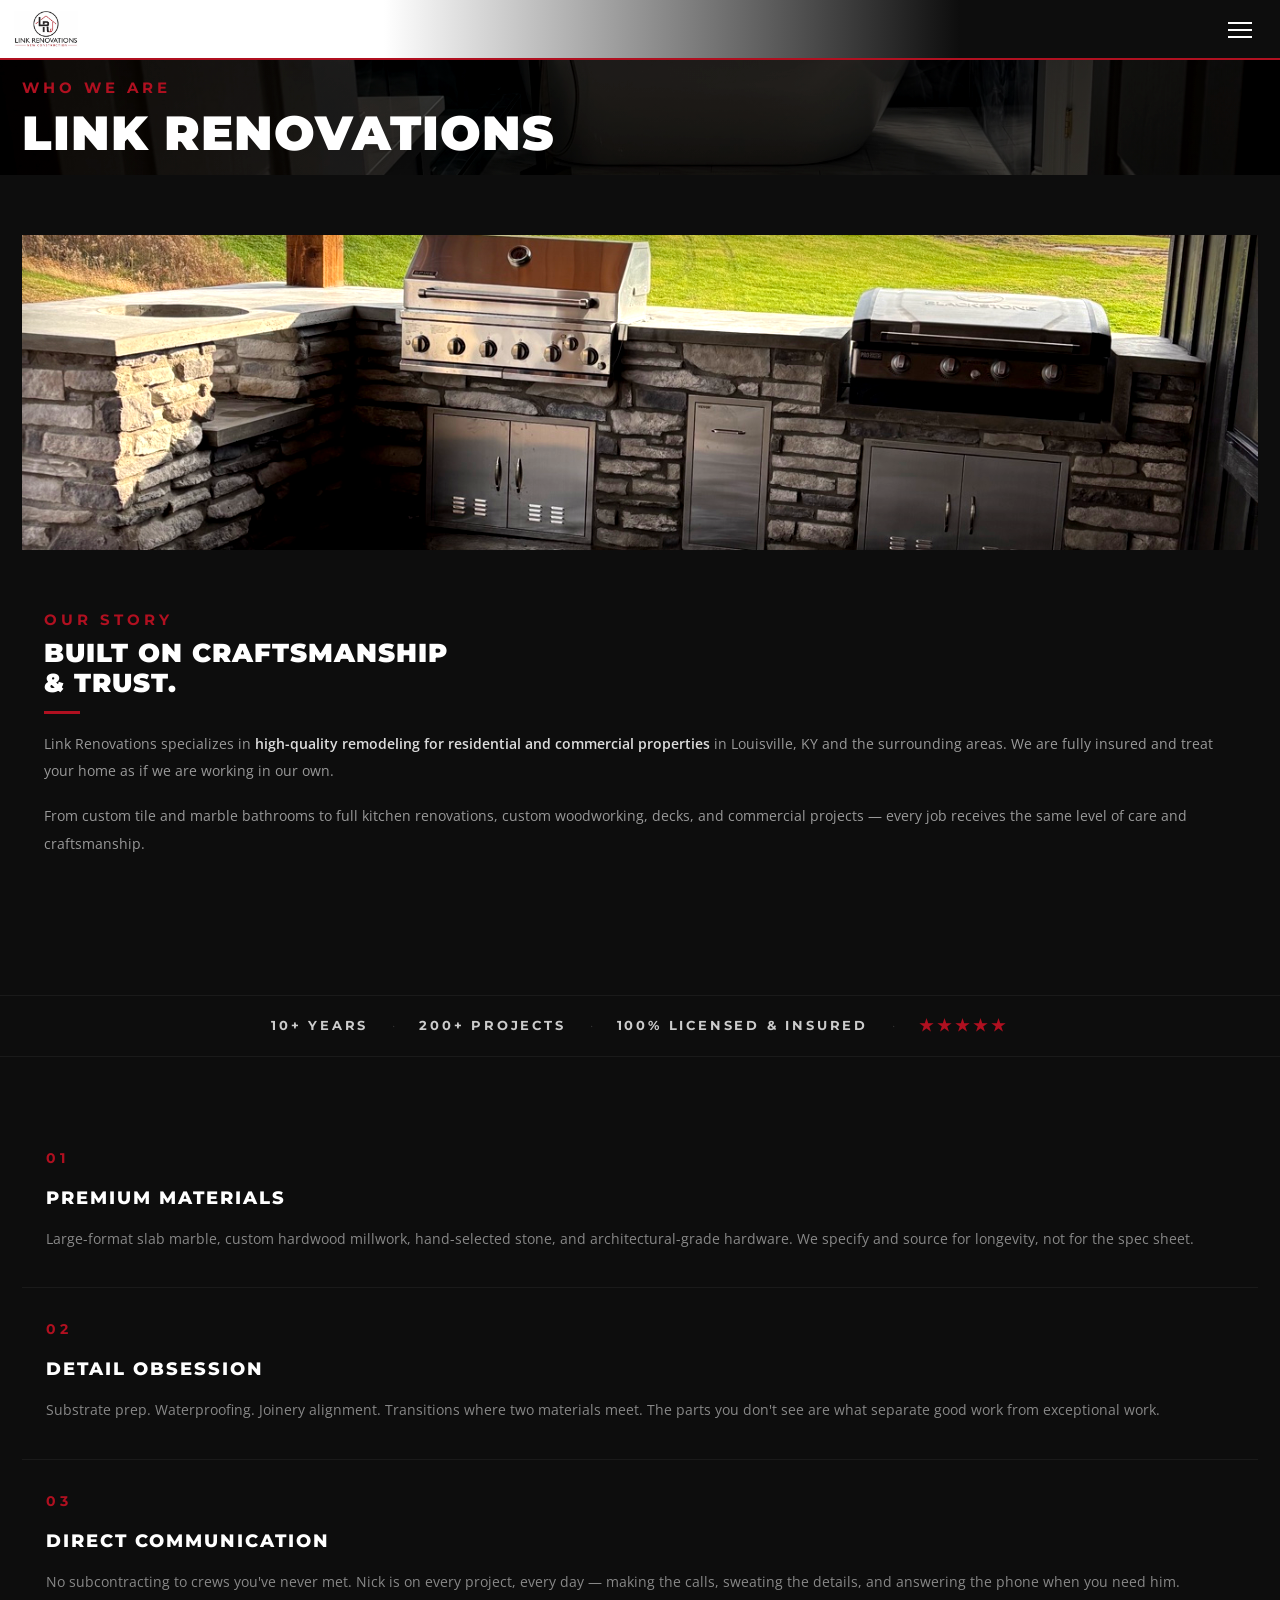
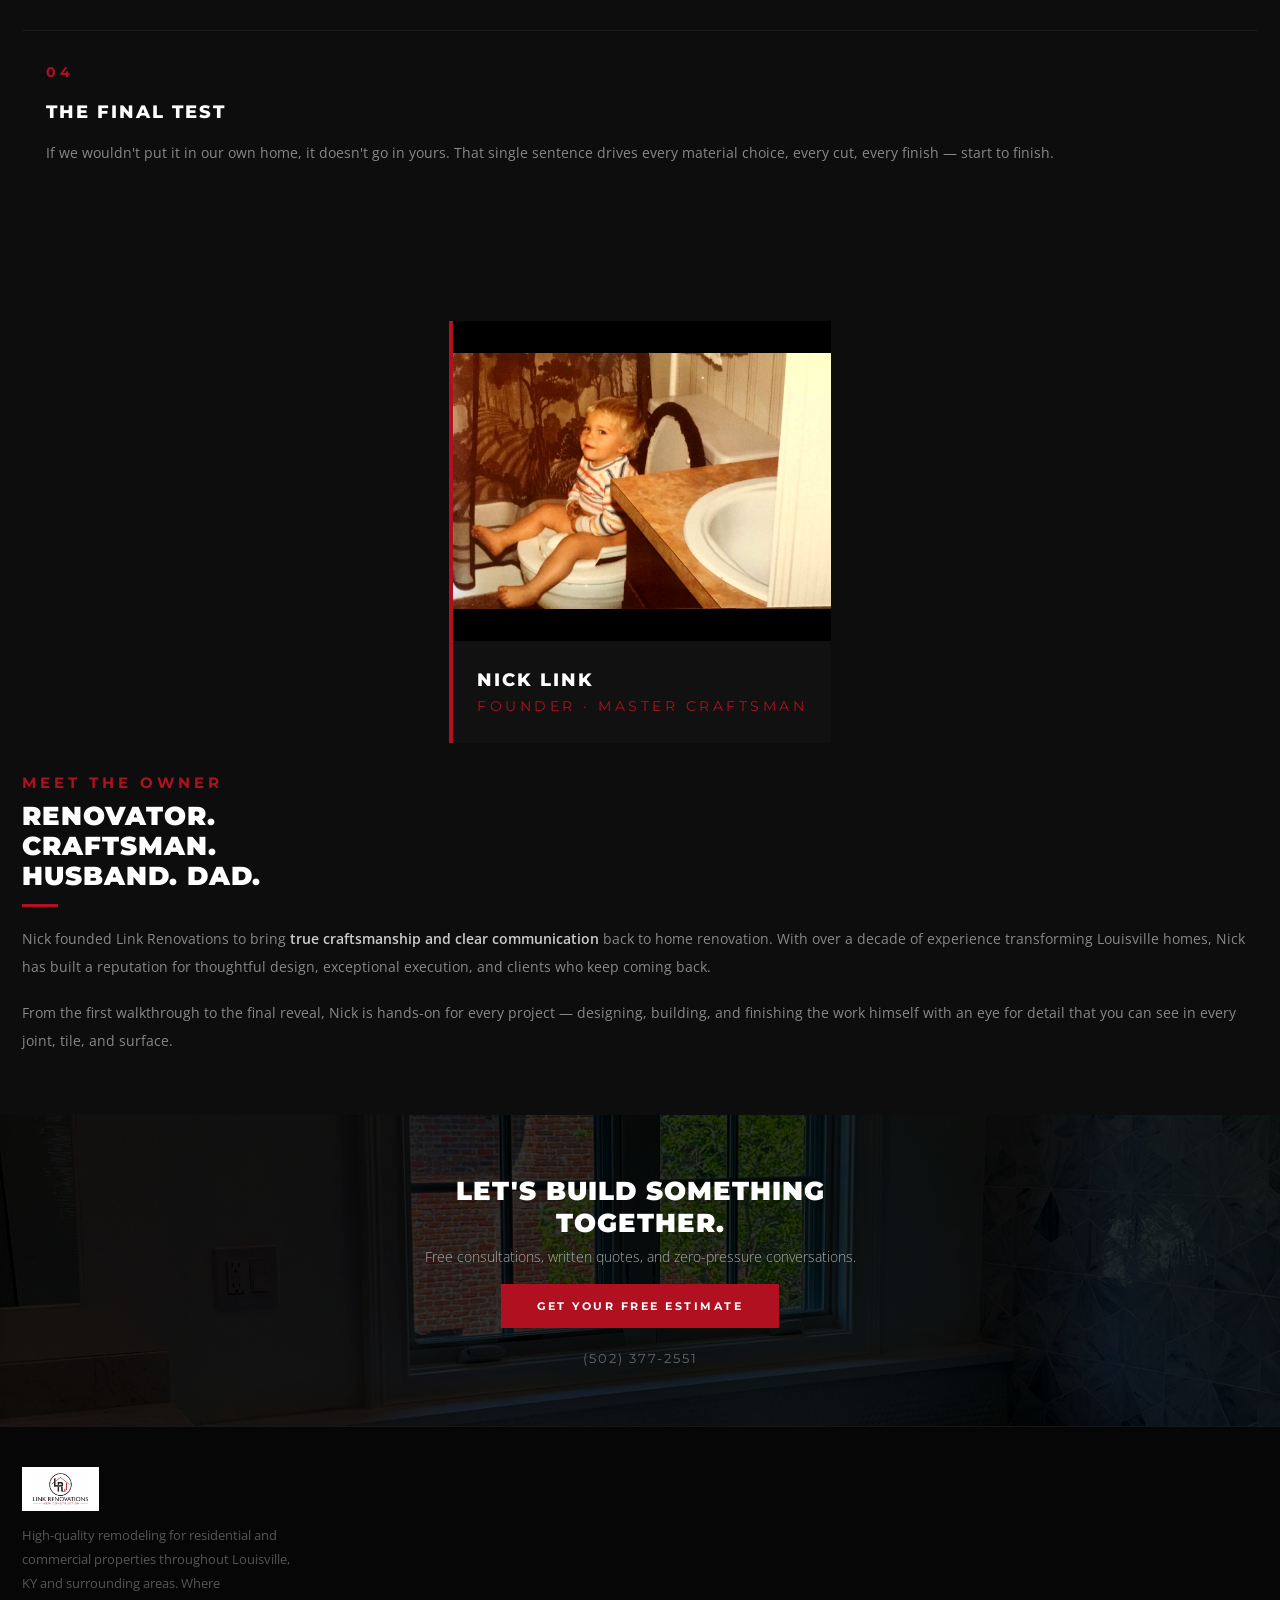
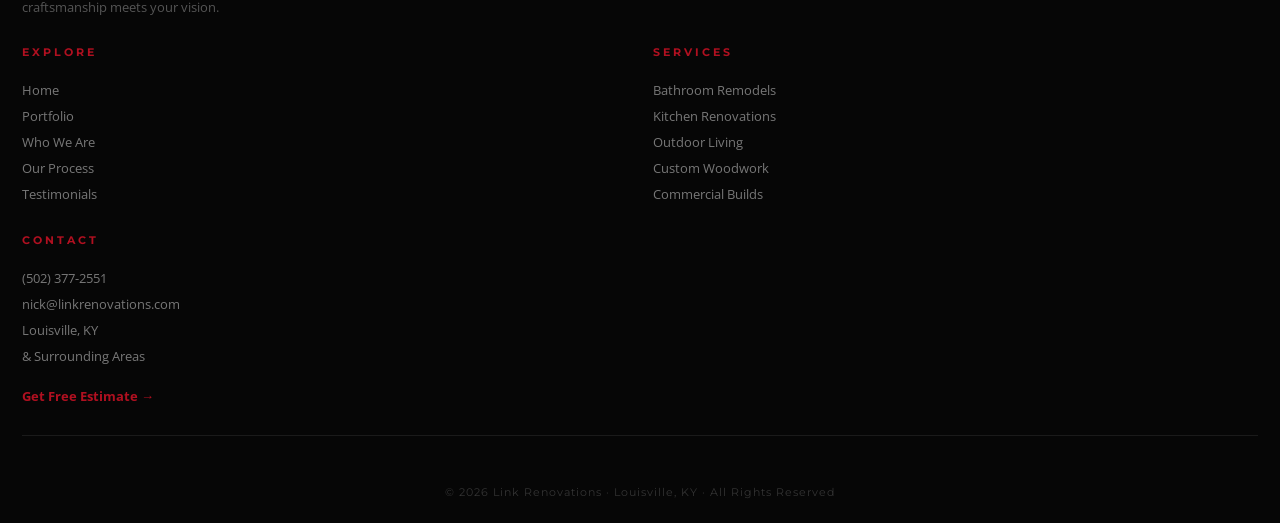
==== commit 80d28ee9: "Remove placeholder social icons; bump copyright to 2026 The footer social row (f / ig / in / H) and " ====
--- a/about.html
+++ b/about.html
@@ -289,13 +289,7 @@
     </div>
   </div>
   <div class="footer-bottom">
-    <div class="footer-copy">© 2025 Link Renovations · Louisville, KY · All Rights Reserved</div>
-    <div class="footer-social">
-      <a href="#" class="social">f</a>
-      <a href="#" class="social">ig</a>
-      <a href="#" class="social">in</a>
-      <a href="#" class="social">H</a>
-    </div>
+    <div class="footer-copy">© 2026 Link Renovations · Louisville, KY · All Rights Reserved</div>
   </div>
 </footer>
 
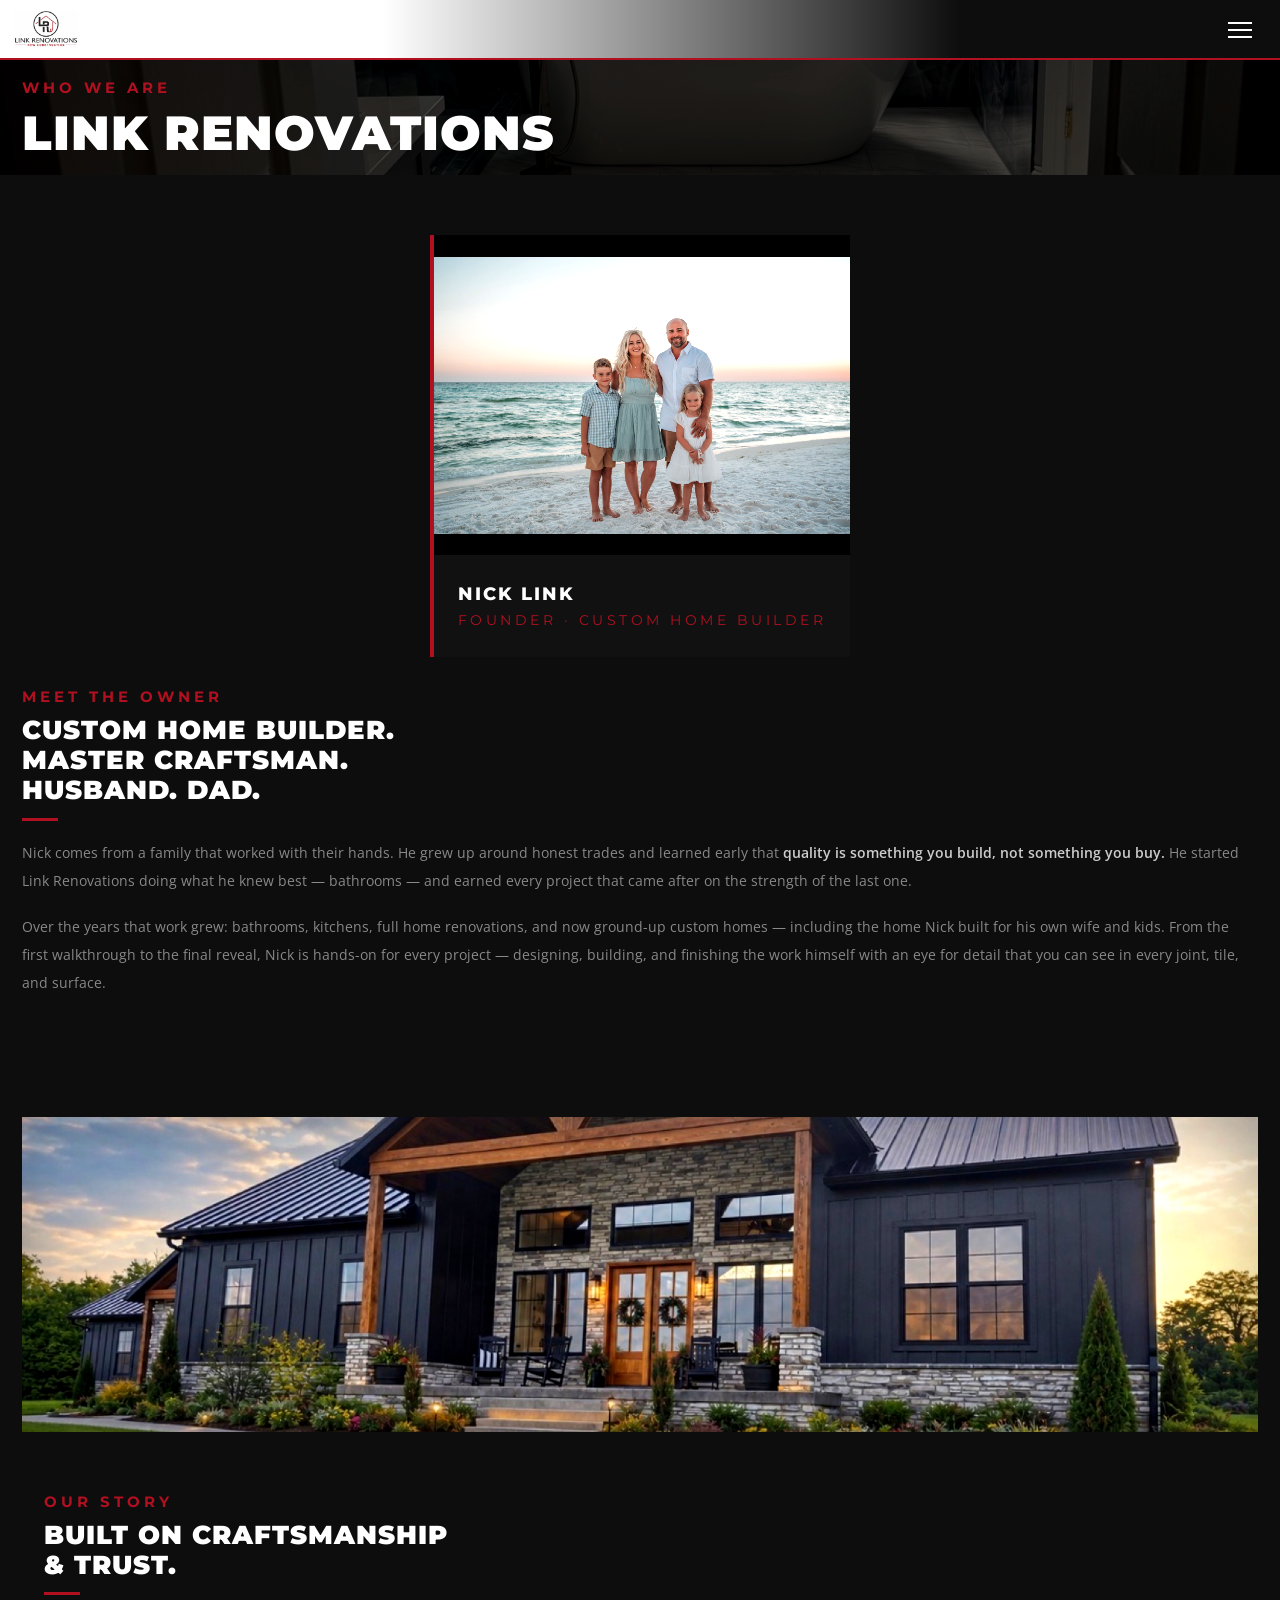
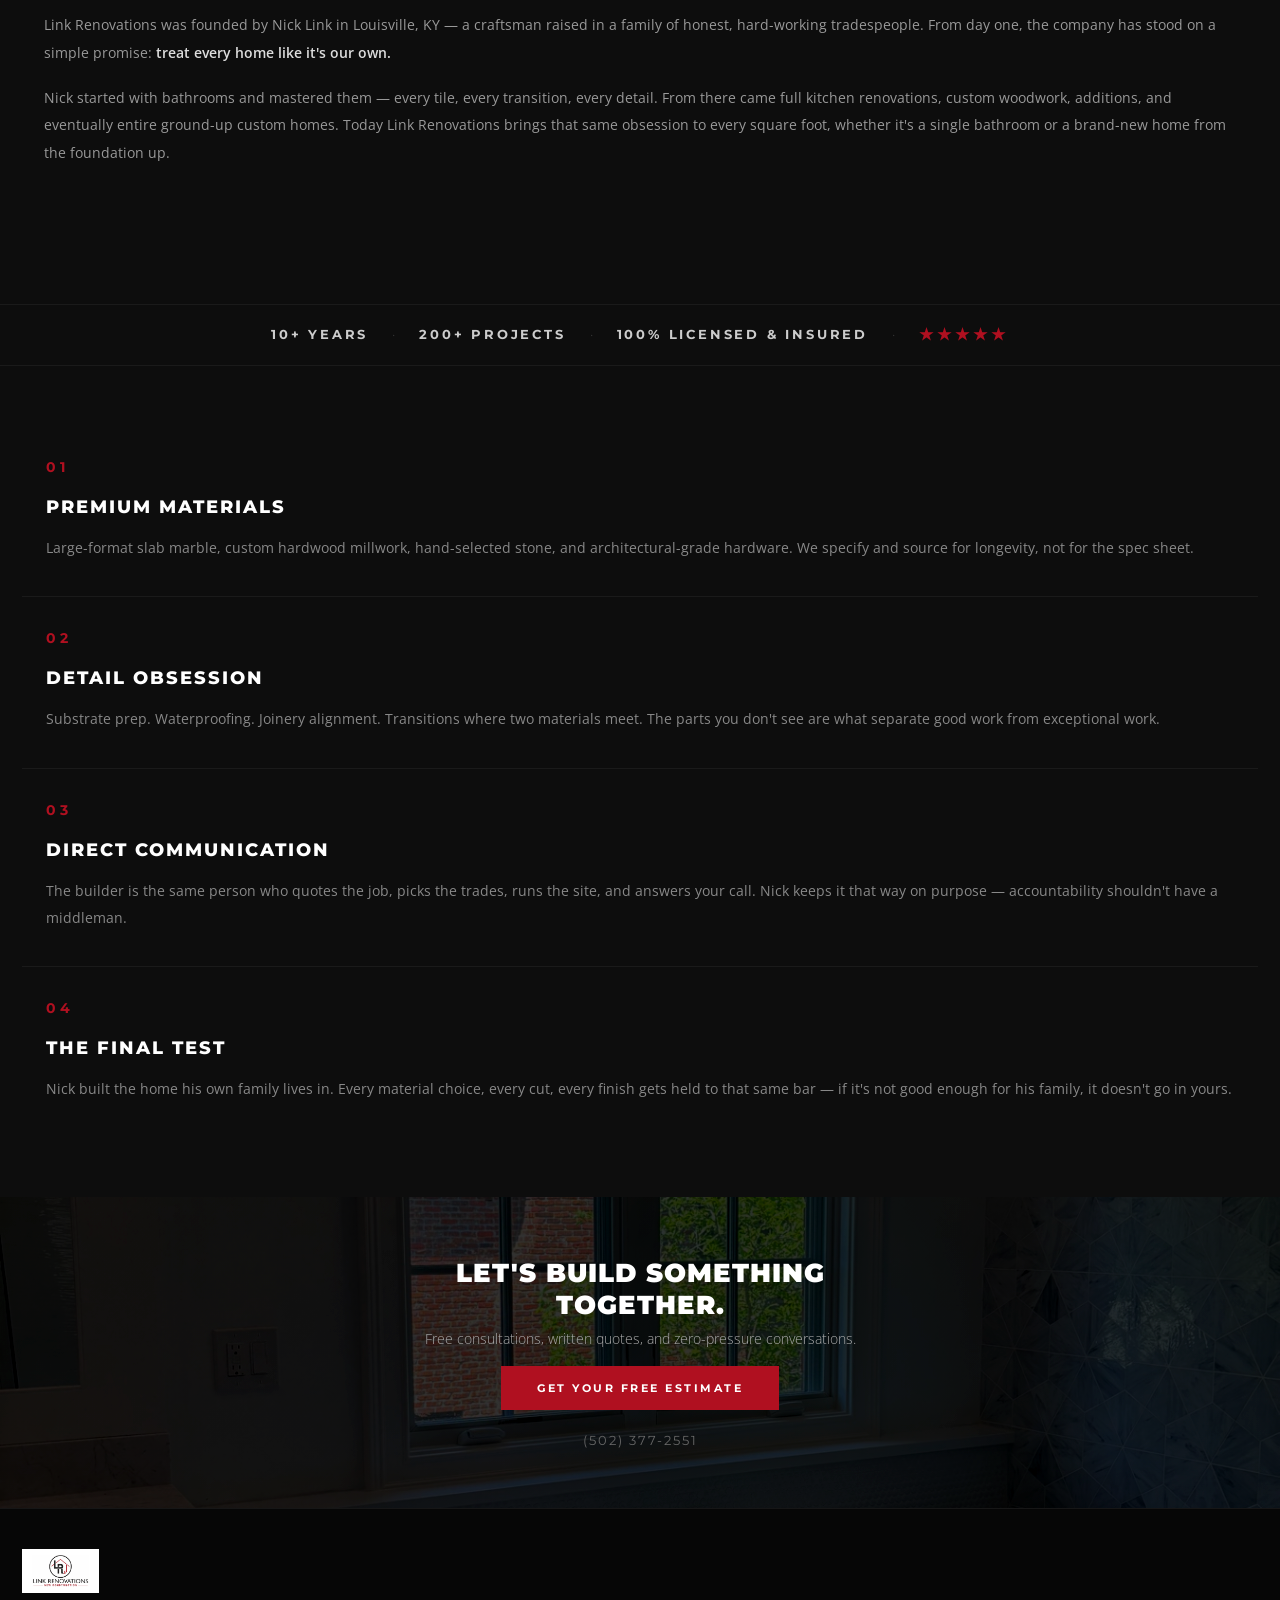
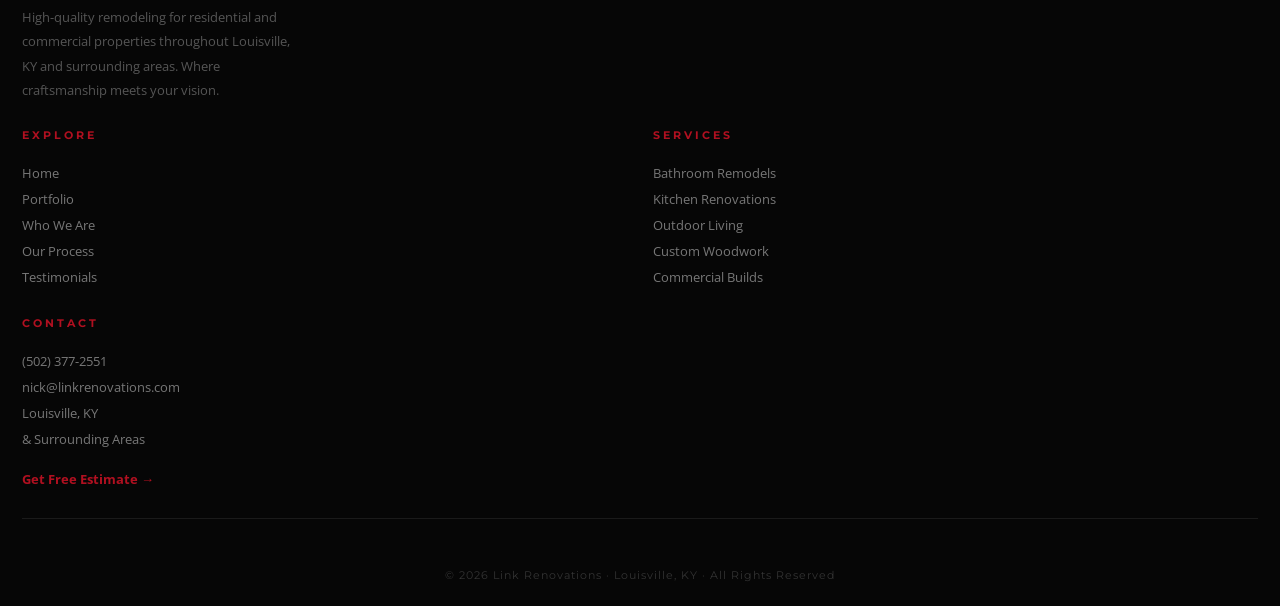
==== commit 7cf45d66: "Add New Construction flagship, Lake House before/after, About rewrite Portfolio: - Add New Construct" ====
--- a/about.html
+++ b/about.html
@@ -29,7 +29,7 @@
 
     /* Story section */
     .story { display: grid; grid-template-columns: 420px 1fr; gap: 48px; padding: 36px 80px; align-items: center; background: #0d0d0d; }
-    .story-image { width: 420px; height: 315px; background: url('photos/outdoor-02.jpg') center center / cover no-repeat; position: relative; }
+    .story-image { width: 420px; height: 315px; background: url('photos/new-construction-flagship.jpg') center center / cover no-repeat; position: relative; }
     .story-image::after { content: ''; position: absolute; inset: 0; box-shadow: inset 0 0 80px rgba(0,0,0,0.3); }
     .story-text { padding: 0; display: flex; flex-direction: column; justify-content: center; background: transparent; }
     .section-tag { font-family: 'Montserrat', sans-serif; font-size: 9.5px; font-weight: 700; letter-spacing: 5px; text-transform: uppercase; color: #b01020; margin-bottom: 10px; }
@@ -183,14 +183,31 @@
   </div>
 </div>
 
+<div class="nick-section" id="meet-nick">
+  <div class="nick-card">
+    <div class="nick-photo"></div>
+    <div class="nick-card-body">
+      <div class="nick-name">Nick Link</div>
+      <div class="nick-role">Founder · Custom Home Builder</div>
+    </div>
+  </div>
+  <div class="nick-info">
+    <div class="section-tag">Meet The Owner</div>
+    <div class="section-title">Custom Home Builder.<br>Master Craftsman.<br>Husband. Dad.</div>
+    <div class="section-rule"></div>
+    <p>Nick comes from a family that worked with their hands. He grew up around honest trades and learned early that <strong>quality is something you build, not something you buy.</strong> He started Link Renovations doing what he knew best — bathrooms — and earned every project that came after on the strength of the last one.</p>
+    <p>Over the years that work grew: bathrooms, kitchens, full home renovations, and now ground-up custom homes — including the home Nick built for his own wife and kids. From the first walkthrough to the final reveal, Nick is hands-on for every project — designing, building, and finishing the work himself with an eye for detail that you can see in every joint, tile, and surface.</p>
+  </div>
+</div>
+
 <div class="story" id="story">
   <div class="story-image"></div>
   <div class="story-text">
     <div class="section-tag">Our Story</div>
     <div class="section-title">Built On Craftsmanship<br>& Trust.</div>
     <div class="section-rule"></div>
-    <p>Link Renovations specializes in <strong>high-quality remodeling for residential and commercial properties</strong> in Louisville, KY and the surrounding areas. We are fully insured and treat your home as if we are working in our own.</p>
-    <p>From custom tile and marble bathrooms to full kitchen renovations, custom woodworking, decks, and commercial projects — every job receives the same level of care and craftsmanship.</p>
+    <p>Link Renovations was founded by Nick Link in Louisville, KY — a craftsman raised in a family of honest, hard-working tradespeople. From day one, the company has stood on a simple promise: <strong>treat every home like it's our own.</strong></p>
+    <p>Nick started with bathrooms and mastered them — every tile, every transition, every detail. From there came full kitchen renovations, custom woodwork, additions, and eventually entire ground-up custom homes. Today Link Renovations brings that same obsession to every square foot, whether it's a single bathroom or a brand-new home from the foundation up.</p>
   </div>
 </div>
 
@@ -221,30 +238,13 @@
     <div class="standard-card">
       <div class="standard-card-num">03</div>
       <div class="standard-card-title">Direct Communication</div>
-      <div class="standard-card-desc">No subcontracting to crews you've never met. Nick is on every project, every day — making the calls, sweating the details, and answering the phone when you need him.</div>
+      <div class="standard-card-desc">The builder is the same person who quotes the job, picks the trades, runs the site, and answers your call. Nick keeps it that way on purpose — accountability shouldn't have a middleman.</div>
     </div>
     <div class="standard-card">
       <div class="standard-card-num">04</div>
       <div class="standard-card-title">The Final Test</div>
-      <div class="standard-card-desc">If we wouldn't put it in our own home, it doesn't go in yours. That single sentence drives every material choice, every cut, every finish — start to finish.</div>
-    </div>
-  </div>
-</div>
-
-<div class="nick-section" id="meet-nick">
-  <div class="nick-card">
-    <div class="nick-photo"></div>
-    <div class="nick-card-body">
-      <div class="nick-name">Nick Link</div>
-      <div class="nick-role">Founder · Master Craftsman</div>
-    </div>
-  </div>
-  <div class="nick-info">
-    <div class="section-tag">Meet The Owner</div>
-    <div class="section-title">Renovator.<br>Craftsman.<br>Husband. Dad.</div>
-    <div class="section-rule"></div>
-    <p>Nick founded Link Renovations to bring <strong>true craftsmanship and clear communication</strong> back to home renovation. With over a decade of experience transforming Louisville homes, Nick has built a reputation for thoughtful design, exceptional execution, and clients who keep coming back.</p>
-    <p>From the first walkthrough to the final reveal, Nick is hands-on for every project — designing, building, and finishing the work himself with an eye for detail that you can see in every joint, tile, and surface.</p>
+      <div class="standard-card-desc">Nick built the home his own family lives in. Every material choice, every cut, every finish gets held to that same bar — if it's not good enough for his family, it doesn't go in yours.</div>
+    </div>
   </div>
 </div>
 
--- a/shared.css
+++ b/shared.css
@@ -75,10 +75,10 @@
 .footer-bottom { display: flex; justify-content: space-between; align-items: center; flex-wrap: wrap; gap: 14px; }
 
 /* Section Nav (sub-nav under main nav) */
-.section-nav { position: fixed; top: 74px; left: 0; right: 0; z-index: 900; background: transparent; border-bottom: none; padding: 14px 80px; display: flex; justify-content: flex-end; gap: 8px; flex-wrap: nowrap; overflow-x: auto; -webkit-overflow-scrolling: touch; pointer-events: none; }
+.section-nav { position: fixed; top: 74px; left: 0; right: 0; z-index: 900; background: #0d0d0d; border-bottom: 1px solid #1a1a1a; padding: 12px 80px; display: flex; justify-content: flex-end; gap: 8px; flex-wrap: nowrap; overflow-x: auto; -webkit-overflow-scrolling: touch; box-shadow: 0 6px 18px rgba(0,0,0,0.45); }
 .section-nav::-webkit-scrollbar { display: none; }
-.section-nav a { pointer-events: auto; font-family: 'Montserrat', sans-serif; font-size: 9.5px; font-weight: 700; letter-spacing: 1.5px; line-height: 1; color: #fff; text-decoration: none; padding: 7px 14px 6px; border: 1px solid rgba(255,255,255,0.25); border-radius: 999px; white-space: nowrap; transition: all 0.2s; text-transform: uppercase; background: rgba(0,0,0,0.55); backdrop-filter: blur(6px); -webkit-backdrop-filter: blur(6px); display: inline-flex; align-items: center; justify-content: center; }
-.section-nav a:hover { color: #fff; border-color: #555; }
+.section-nav a { font-family: 'Montserrat', sans-serif; font-size: 9.5px; font-weight: 700; letter-spacing: 1.5px; line-height: 1; color: #999; text-decoration: none; padding: 8px 16px 7px; border: 1px solid #262626; border-radius: 999px; white-space: nowrap; transition: color 0.2s, background 0.2s, border-color 0.2s; text-transform: uppercase; background: transparent; display: inline-flex; align-items: center; justify-content: center; }
+.section-nav a:hover { color: #fff; border-color: #444; background: #161616; }
 .section-nav a.active { color: #fff; background: #b01020; border-color: #b01020; }
 
 body.has-section-nav .page-header { padding-top: 138px; }
